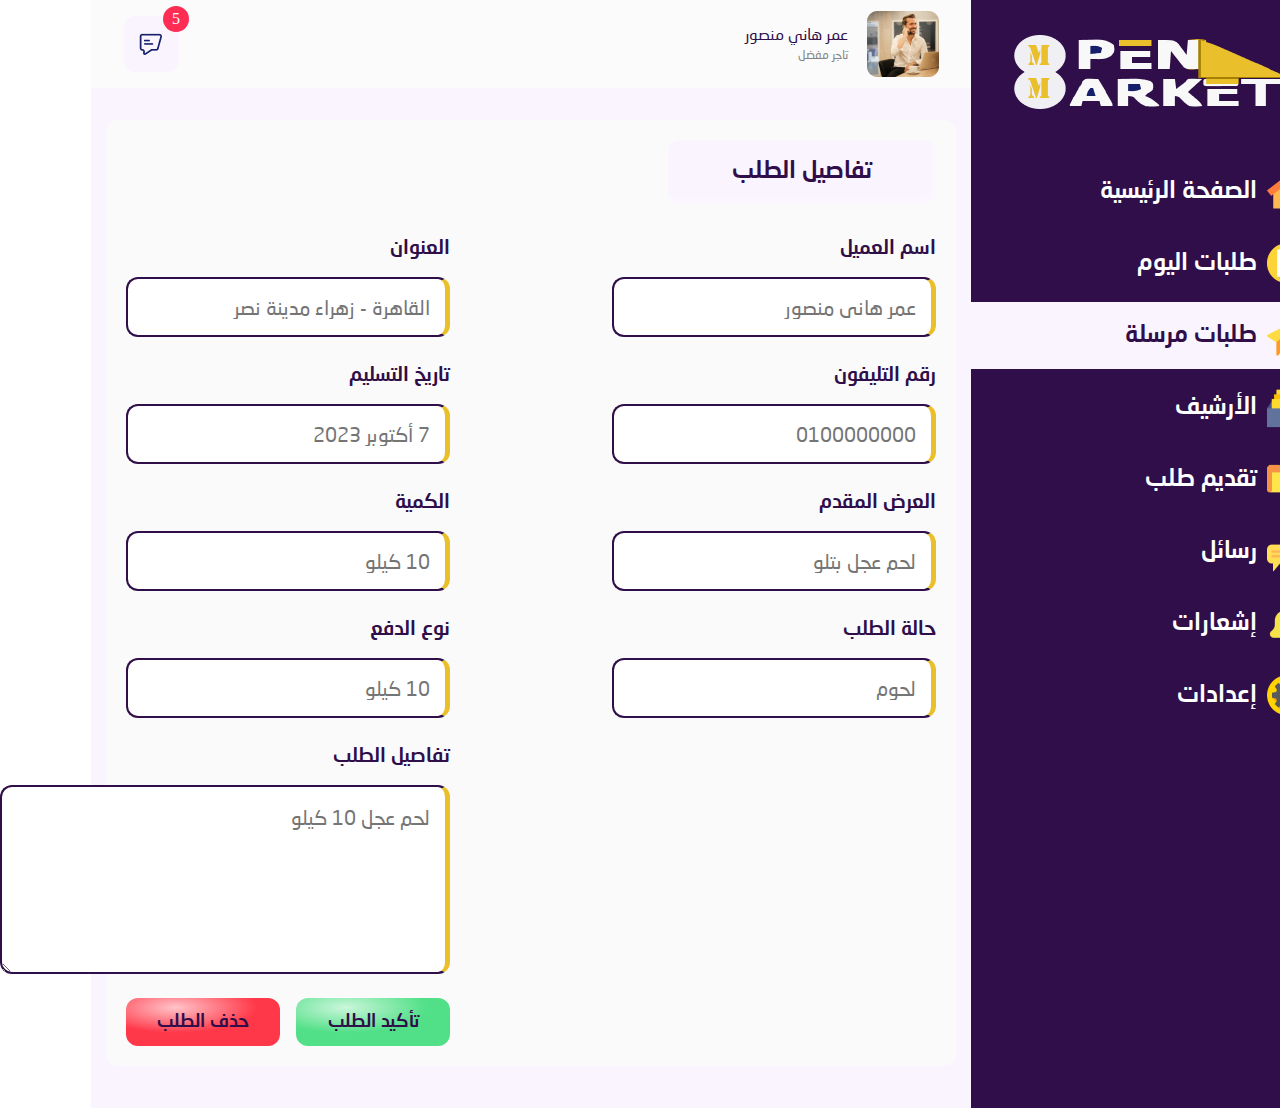
==== order-details.html @ 06537843 "edit" ====
<!DOCTYPE html>
<html lang="ar" dir="rtl">
  <head>
    <meta charset="utf-8" />
    <meta http-equiv="X-UA-Compatible" content="IE=edge" />
    <meta name="viewport" content="width=device-width, initial-scale=1" />
    <title>open market / recieve-offers</title>
    
    <link rel="stylesheet" href="css/line-awesome.min.css" />
    <link rel="stylesheet" href="css/bootstrap.min.css" />
    <link rel="stylesheet" href="css/bootstrap-rtl.min.css" />
    <link rel="preconnect" href="https://fonts.googleapis.com">
    <link rel="preconnect" href="https://fonts.gstatic.com" crossorigin>
    <link rel="stylesheet" href="css/fonts.css" />
    <link rel="stylesheet" href="css/animate.css" />
    <link rel="stylesheet" href="https://cdn.jsdelivr.net/npm/@fancyapps/ui@4.0/dist/fancybox.css" />
    <link rel="stylesheet" href="css/swiper.min.css" />
    <link rel="stylesheet" href="css/style.css" />
  </head>
  <body>
    <!-- preloader -->
    <div class="preloader">
      <div class="progress">
        <div class="progress-bar"></div>
      </div>
    </div>
    <!-- preloader -->
   <!-- whole-dashboard -->
<div class="dashboard-content">
   <!-- header section -->
   <header>
    <div class="top-header">
     
        <!-- start nav-header -->
        <div class="nav-header">
          <!-- logo section -->
          <div class="img-logo">
            <a href="index.html">
              <img src="images/logo.png" class="img-fluid logo" alt="logo" />
            </a>
          </div>
          <!-- end logo section -->
        <!-- start menu -->
        <div class="navgition">
          <div class="nav-head"></div>
          <ul class="big-menu list-unstyled">
            <li >
              <a href="index.html" class="menu-link">
                <img src="images/menu-icons/01.png" alt="menu icon">
                الصفحة الرئيسية
              </a>
            </li>
            <li>
              <a href="new-order.html" class="menu-link">
                <img src="images/menu-icons/02.png" alt="menu icon">
               طلبات اليوم
              </a>
            </li>
            <li class="active">
              <a href="recieve-offers.html" class="menu-link">
                <img src="images/menu-icons/03.png" alt="menu icon">
                طلبات مرسلة
                </a>
            </li>
            <li>
              <a href="archieve.html" class="menu-link">
                <img src="images/menu-icons/04.png" alt="menu icon">
                 الأرشيف
                </a>
            </li>
            <li>
              <a href="sellers-offers.html" class="menu-link"> 
                <img src="images/menu-icons/05.png" alt="menu icon">
                تقديم طلب
              </a>
            </li>
            <li>
              <a href="messages.html" class="menu-link">
                <img src="images/menu-icons/06.png" alt="menu icon">
                 رسائل
                </a>
            </li>
            <li>
              <a href="notifications.html" class="menu-link"> 
                <img src="images/menu-icons/07.png" alt="menu icon">
                إشعارات
              </a>
            </li>
           
            <li>
              <a href="settings.html" class="menu-link"> 
                <img src="images/menu-icons/09.png" alt="menu icon">
                إعدادات
              </a>
            </li>
          </ul>
        </div>
        <!-- end menu -->
         
          
            <!-- menu-icon-for-mobile -->
            <div class="show-icons">
              <a class="menu-bars" id="menu-id" href="#!">
                <i class="las la-bars bar show-icon"></i>
                <i class="las la-times times hide-icon"></i>
              </a>
            </div>
            <!-- end menu-icon-for-mobile -->
          </div>
          <!-- end language and contact section -->
        </div>
        <!-- end nav-header -->
  
  
  </header>
  <!-- header section     -->
<div class="left-side">
   <!-- message-bar -->
   <div class="message-bar">
  
    <div class="hotel">
      <div class="hotel-img">
        <img  src="images/message-bar/hotel.png" alt="hotel">
      </div>
      <div class="hotel-text">
        <h2 class="hotel-name">
         عمر هاني منصور
        </h2>
        <span class="hotel-note">
         تاجر مفضل
        </span>
      </div>
     
    </div>
    <ul class="message-not-list">
      <li>
        <a href="#">
          <img src="images/message-bar/01.png" alt="message icon">
          <span class="number">
            5
          </span>
        </a>
      </li>
     
    </ul>
  </div>
  <!-- end-message-bar-->
  <div class="container">

 
 <!-- start sessions-div-->
 <div class="sessions-div bg-baby-blue flex-wrap">
  <div class="det-title">
    <h3 class="details-title">
      تفاصيل الطلب
    </h3>
  </div>
 
 
<form class="form-flex">
<div class="form-part">
  <label class="form-label">
  اسم العميل
  </label>
  <input type="text" class="form-input" placeholder="عمر هاني منصور" disabled>
  <label class="form-label">
  رقم التليفون
  </label>
  <input type="number" class="form-input" placeholder="0100000000" disabled>
  <label class="form-label">
  العرض المقدم
   </label>
   <input type="text" class="form-input" placeholder="لحم عجل بتلو" disabled>
   <label class="form-label">
   حالة الطلب
   </label>
   <input type="text" class="form-input" placeholder="لحوم" disabled>
   
  
  
   
  
</div>
<div class="form-part">
  <label class="form-label">
   العنوان
   </label>
   <input type="text" class="form-input" placeholder="القاهرة - زهراء مدينة نصر" disabled>
   <label class="form-label">
   تاريخ التسليم
    </label>
    <input type="text" class="form-input" placeholder="7 أكتوبر 2023" disabled>
    <label class="form-label">
    الكمية
      </label>
      <input type="text" class="form-input" placeholder="10 كيلو" disabled>
      <label class="form-label">
      نوع الدفع
          </label>
          <input type="text" class="form-input" placeholder="10 كيلو" disabled>
  
      <label class="form-label">
       تفاصيل الطلب
       </label>
       <textarea type="text" class=" form-textarea" placeholder="لحم عجل 10 كيلو" disabled></textarea>
 
 
  
       <div class="order-btns flex-start">
        <a href="#" class="accept-btn">
         تأكيد الطلب
        </a>
       
        <a href="#" class="cancel-btn">
          حذف الطلب
         </a>

      </div>
</div>
</form>
  </div>
</div>

  

<!-- end sessions-div -->
</div>

 
 </div>
</div>
   <!-- end whole-dashboard -->
   
  
   
  
   
   
  
    <script src="js/jquery-3.4.1.min.js"></script>
    <script src="js/bootstrap.min.js"></script>
    <script src="js/wow.min.js"></script>
    <script type="text/javascript" src="js/swiper.min.js"></script>
    <script src="js/script.js"></script>
  </body>
</html>
---- css/line-awesome.min.css ----
.la,.lab,.lad,.lal,.lar,.las{-moz-osx-font-smoothing:grayscale;-webkit-font-smoothing:antialiased;display:inline-block;font-style:normal;font-variant:normal;text-rendering:auto;line-height:1}.la-lg{font-size:1.33333em;line-height:.75em;vertical-align:-.0667em}.la-xs{font-size:.75em}.la-sm{font-size:.875em}.la-1x{font-size:1em}.la-2x{font-size:2em}.la-3x{font-size:3em}.la-4x{font-size:4em}.la-5x{font-size:5em}.la-6x{font-size:6em}.la-7x{font-size:7em}.la-8x{font-size:8em}.la-9x{font-size:9em}.la-10x{font-size:10em}.la-fw{text-align:center;width:1.25em}.la-ul{list-style-type:none;margin-left:2.5em;padding-left:0}.la-ul>li{position:relative}.la-li{left:-2em;position:absolute;text-align:center;width:2em;line-height:inherit}.la-border{border:solid .08em #eee;border-radius:.1em;padding:.2em .25em .15em}.la-pull-left{float:left}.la-pull-right{float:right}.la.la-pull-left,.lab.la-pull-left,.lal.la-pull-left,.lar.la-pull-left,.las.la-pull-left{margin-right:.3em}.la.la-pull-right,.lab.la-pull-right,.lal.la-pull-right,.lar.la-pull-right,.las.la-pull-right{margin-left:.3em}.la-spin{-webkit-animation:la-spin 2s infinite linear;animation:la-spin 2s infinite linear}.la-pulse{-webkit-animation:la-spin 1s infinite steps(8);animation:la-spin 1s infinite steps(8)}@-webkit-keyframes la-spin{0%{-webkit-transform:rotate(0);transform:rotate(0)}100%{-webkit-transform:rotate(360deg);transform:rotate(360deg)}}@keyframes la-spin{0%{-webkit-transform:rotate(0);transform:rotate(0)}100%{-webkit-transform:rotate(360deg);transform:rotate(360deg)}}.la-rotate-90{-webkit-transform:rotate(90deg);transform:rotate(90deg)}.la-rotate-180{-webkit-transform:rotate(180deg);transform:rotate(180deg)}.la-rotate-270{-webkit-transform:rotate(270deg);transform:rotate(270deg)}.la-flip-horizontal{-webkit-transform:scale(-1,1);transform:scale(-1,1)}.la-flip-vertical{-webkit-transform:scale(1,-1);transform:scale(1,-1)}.la-flip-both,.la-flip-horizontal.la-flip-vertical{-webkit-transform:scale(-1,-1);transform:scale(-1,-1)}:root .la-flip-both,:root .la-flip-horizontal,:root .la-flip-vertical,:root .la-rotate-180,:root .la-rotate-270,:root .la-rotate-90{-webkit-filter:none;filter:none}.la-stack{display:inline-block;height:2em;line-height:2em;position:relative;vertical-align:middle;width:2.5em}.la-stack-1x,.la-stack-2x{left:0;position:absolute;text-align:center;width:100%}.la-stack-1x{line-height:inherit}.la-stack-2x{font-size:2em}.la-inverse{color:#fff}.la-500px:before{content:"\f26e"}.la-accessible-icon:before{content:"\f368"}.la-accusoft:before{content:"\f369"}.la-acquisitions-incorporated:before{content:"\f6af"}.la-ad:before{content:"\f641"}.la-address-book:before{content:"\f2b9"}.la-address-card:before{content:"\f2bb"}.la-adjust:before{content:"\f042"}.la-adn:before{content:"\f170"}.la-adobe:before{content:"\f778"}.la-adversal:before{content:"\f36a"}.la-affiliatetheme:before{content:"\f36b"}.la-air-freshener:before{content:"\f5d0"}.la-airbnb:before{content:"\f834"}.la-algolia:before{content:"\f36c"}.la-align-center:before{content:"\f037"}.la-align-justify:before{content:"\f039"}.la-align-left:before{content:"\f036"}.la-align-right:before{content:"\f038"}.la-alipay:before{content:"\f642"}.la-allergies:before{content:"\f461"}.la-amazon:before{content:"\f270"}.la-amazon-pay:before{content:"\f42c"}.la-ambulance:before{content:"\f0f9"}.la-american-sign-language-interpreting:before{content:"\f2a3"}.la-amilia:before{content:"\f36d"}.la-anchor:before{content:"\f13d"}.la-android:before{content:"\f17b"}.la-angellist:before{content:"\f209"}.la-angle-double-down:before{content:"\f103"}.la-angle-double-left:before{content:"\f100"}.la-angle-double-right:before{content:"\f101"}.la-angle-double-up:before{content:"\f102"}.la-angle-down:before{content:"\f107"}.la-angle-left:before{content:"\f104"}.la-angle-right:before{content:"\f105"}.la-angle-up:before{content:"\f106"}.la-angry:before{content:"\f556"}.la-angrycreative:before{content:"\f36e"}.la-angular:before{content:"\f420"}.la-ankh:before{content:"\f644"}.la-app-store:before{content:"\f36f"}.la-app-store-ios:before{content:"\f370"}.la-apper:before{content:"\f371"}.la-apple:before{content:"\f179"}.la-apple-alt:before{content:"\f5d1"}.la-apple-pay:before{content:"\f415"}.la-archive:before{content:"\f187"}.la-archway:before{content:"\f557"}.la-arrow-alt-circle-down:before{content:"\f358"}.la-arrow-alt-circle-left:before{content:"\f359"}.la-arrow-alt-circle-right:before{content:"\f35a"}.la-arrow-alt-circle-up:before{content:"\f35b"}.la-arrow-circle-down:before{content:"\f0ab"}.la-arrow-circle-left:before{content:"\f0a8"}.la-arrow-circle-right:before{content:"\f0a9"}.la-arrow-circle-up:before{content:"\f0aa"}.la-arrow-down:before{content:"\f063"}.la-arrow-left:before{content:"\f060"}.la-arrow-right:before{content:"\f061"}.la-arrow-up:before{content:"\f062"}.la-arrows-alt:before{content:"\f0b2"}.la-arrows-alt-h:before{content:"\f337"}.la-arrows-alt-v:before{content:"\f338"}.la-artstation:before{content:"\f77a"}.la-assistive-listening-systems:before{content:"\f2a2"}.la-asterisk:before{content:"\f069"}.la-asymmetrik:before{content:"\f372"}.la-at:before{content:"\f1fa"}.la-atlas:before{content:"\f558"}.la-atlassian:before{content:"\f77b"}.la-atom:before{content:"\f5d2"}.la-audible:before{content:"\f373"}.la-audio-description:before{content:"\f29e"}.la-autoprefixer:before{content:"\f41c"}.la-avianex:before{content:"\f374"}.la-aviato:before{content:"\f421"}.la-award:before{content:"\f559"}.la-aws:before{content:"\f375"}.la-baby:before{content:"\f77c"}.la-baby-carriage:before{content:"\f77d"}.la-backspace:before{content:"\f55a"}.la-backward:before{content:"\f04a"}.la-bacon:before{content:"\f7e5"}.la-balance-scale:before{content:"\f24e"}.la-balance-scale-left:before{content:"\f515"}.la-balance-scale-right:before{content:"\f516"}.la-ban:before{content:"\f05e"}.la-band-aid:before{content:"\f462"}.la-bandcamp:before{content:"\f2d5"}.la-barcode:before{content:"\f02a"}.la-bars:before{content:"\f0c9"}.la-baseball-ball:before{content:"\f433"}.la-basketball-ball:before{content:"\f434"}.la-bath:before{content:"\f2cd"}.la-battery-empty:before{content:"\f244"}.la-battery-full:before{content:"\f240"}.la-battery-half:before{content:"\f242"}.la-battery-quarter:before{content:"\f243"}.la-battery-three-quarters:before{content:"\f241"}.la-battle-net:before{content:"\f835"}.la-bed:before{content:"\f236"}.la-beer:before{content:"\f0fc"}.la-behance:before{content:"\f1b4"}.la-behance-square:before{content:"\f1b5"}.la-bell:before{content:"\f0f3"}.la-bell-slash:before{content:"\f1f6"}.la-bezier-curve:before{content:"\f55b"}.la-bible:before{content:"\f647"}.la-bicycle:before{content:"\f206"}.la-biking:before{content:"\f84a"}.la-bimobject:before{content:"\f378"}.la-binoculars:before{content:"\f1e5"}.la-biohazard:before{content:"\f780"}.la-birthday-cake:before{content:"\f1fd"}.la-bitbucket:before{content:"\f171"}.la-bitcoin:before{content:"\f379"}.la-bity:before{content:"\f37a"}.la-black-tie:before{content:"\f27e"}.la-blackberry:before{content:"\f37b"}.la-blender:before{content:"\f517"}.la-blender-phone:before{content:"\f6b6"}.la-blind:before{content:"\f29d"}.la-blog:before{content:"\f781"}.la-blogger:before{content:"\f37c"}.la-blogger-b:before{content:"\f37d"}.la-bluetooth:before{content:"\f293"}.la-bluetooth-b:before{content:"\f294"}.la-bold:before{content:"\f032"}.la-bolt:before{content:"\f0e7"}.la-bomb:before{content:"\f1e2"}.la-bone:before{content:"\f5d7"}.la-bong:before{content:"\f55c"}.la-book:before{content:"\f02d"}.la-book-dead:before{content:"\f6b7"}.la-book-medical:before{content:"\f7e6"}.la-book-open:before{content:"\f518"}.la-book-reader:before{content:"\f5da"}.la-bookmark:before{content:"\f02e"}.la-bootstrap:before{content:"\f836"}.la-border-all:before{content:"\f84c"}.la-border-none:before{content:"\f850"}.la-border-style:before{content:"\f853"}.la-bowling-ball:before{content:"\f436"}.la-box:before{content:"\f466"}.la-box-open:before{content:"\f49e"}.la-boxes:before{content:"\f468"}.la-braille:before{content:"\f2a1"}.la-brain:before{content:"\f5dc"}.la-bread-slice:before{content:"\f7ec"}.la-briefcase:before{content:"\f0b1"}.la-briefcase-medical:before{content:"\f469"}.la-broadcast-tower:before{content:"\f519"}.la-broom:before{content:"\f51a"}.la-brush:before{content:"\f55d"}.la-btc:before{content:"\f15a"}.la-buffer:before{content:"\f837"}.la-bug:before{content:"\f188"}.la-building:before{content:"\f1ad"}.la-bullhorn:before{content:"\f0a1"}.la-bullseye:before{content:"\f140"}.la-burn:before{content:"\f46a"}.la-buromobelexperte:before{content:"\f37f"}.la-bus:before{content:"\f207"}.la-bus-alt:before{content:"\f55e"}.la-business-time:before{content:"\f64a"}.la-buy-n-large:before{content:"\f8a6"}.la-buysellads:before{content:"\f20d"}.la-calculator:before{content:"\f1ec"}.la-calendar:before{content:"\f133"}.la-calendar-alt:before{content:"\f073"}.la-calendar-check:before{content:"\f274"}.la-calendar-day:before{content:"\f783"}.la-calendar-minus:before{content:"\f272"}.la-calendar-plus:before{content:"\f271"}.la-calendar-times:before{content:"\f273"}.la-calendar-week:before{content:"\f784"}.la-camera:before{content:"\f030"}.la-camera-retro:before{content:"\f083"}.la-campground:before{content:"\f6bb"}.la-canadian-maple-leaf:before{content:"\f785"}.la-candy-cane:before{content:"\f786"}.la-cannabis:before{content:"\f55f"}.la-capsules:before{content:"\f46b"}.la-car:before{content:"\f1b9"}.la-car-alt:before{content:"\f5de"}.la-car-battery:before{content:"\f5df"}.la-car-crash:before{content:"\f5e1"}.la-car-side:before{content:"\f5e4"}.la-caret-down:before{content:"\f0d7"}.la-caret-left:before{content:"\f0d9"}.la-caret-right:before{content:"\f0da"}.la-caret-square-down:before{content:"\f150"}.la-caret-square-left:before{content:"\f191"}.la-caret-square-right:before{content:"\f152"}.la-caret-square-up:before{content:"\f151"}.la-caret-up:before{content:"\f0d8"}.la-carrot:before{content:"\f787"}.la-cart-arrow-down:before{content:"\f218"}.la-cart-plus:before{content:"\f217"}.la-cash-register:before{content:"\f788"}.la-cat:before{content:"\f6be"}.la-cc-amazon-pay:before{content:"\f42d"}.la-cc-amex:before{content:"\f1f3"}.la-cc-apple-pay:before{content:"\f416"}.la-cc-diners-club:before{content:"\f24c"}.la-cc-discover:before{content:"\f1f2"}.la-cc-jcb:before{content:"\f24b"}.la-cc-mastercard:before{content:"\f1f1"}.la-cc-paypal:before{content:"\f1f4"}.la-cc-stripe:before{content:"\f1f5"}.la-cc-visa:before{content:"\f1f0"}.la-centercode:before{content:"\f380"}.la-centos:before{content:"\f789"}.la-certificate:before{content:"\f0a3"}.la-chair:before{content:"\f6c0"}.la-chalkboard:before{content:"\f51b"}.la-chalkboard-teacher:before{content:"\f51c"}.la-charging-station:before{content:"\f5e7"}.la-chart-area:before{content:"\f1fe"}.la-chart-bar:before{content:"\f080"}.la-chart-line:before{content:"\f201"}.la-chart-pie:before{content:"\f200"}.la-check:before{content:"\f00c"}.la-check-circle:before{content:"\f058"}.la-check-double:before{content:"\f560"}.la-check-square:before{content:"\f14a"}.la-cheese:before{content:"\f7ef"}.la-chess:before{content:"\f439"}.la-chess-bishop:before{content:"\f43a"}.la-chess-board:before{content:"\f43c"}.la-chess-king:before{content:"\f43f"}.la-chess-knight:before{content:"\f441"}.la-chess-pawn:before{content:"\f443"}.la-chess-queen:before{content:"\f445"}.la-chess-rook:before{content:"\f447"}.la-chevron-circle-down:before{content:"\f13a"}.la-chevron-circle-left:before{content:"\f137"}.la-chevron-circle-right:before{content:"\f138"}.la-chevron-circle-up:before{content:"\f139"}.la-chevron-down:before{content:"\f078"}.la-chevron-left:before{content:"\f053"}.la-chevron-right:before{content:"\f054"}.la-chevron-up:before{content:"\f077"}.la-child:before{content:"\f1ae"}.la-chrome:before{content:"\f268"}.la-chromecast:before{content:"\f838"}.la-church:before{content:"\f51d"}.la-circle:before{content:"\f111"}.la-circle-notch:before{content:"\f1ce"}.la-city:before{content:"\f64f"}.la-clinic-medical:before{content:"\f7f2"}.la-clipboard:before{content:"\f328"}.la-clipboard-check:before{content:"\f46c"}.la-clipboard-list:before{content:"\f46d"}.la-clock:before{content:"\f017"}.la-clone:before{content:"\f24d"}.la-closed-captioning:before{content:"\f20a"}.la-cloud:before{content:"\f0c2"}.la-cloud-download-alt:before{content:"\f381"}.la-cloud-meatball:before{content:"\f73b"}.la-cloud-moon:before{content:"\f6c3"}.la-cloud-moon-rain:before{content:"\f73c"}.la-cloud-rain:before{content:"\f73d"}.la-cloud-showers-heavy:before{content:"\f740"}.la-cloud-sun:before{content:"\f6c4"}.la-cloud-sun-rain:before{content:"\f743"}.la-cloud-upload-alt:before{content:"\f382"}.la-cloudscale:before{content:"\f383"}.la-cloudsmith:before{content:"\f384"}.la-cloudversify:before{content:"\f385"}.la-cocktail:before{content:"\f561"}.la-code:before{content:"\f121"}.la-code-branch:before{content:"\f126"}.la-codepen:before{content:"\f1cb"}.la-codiepie:before{content:"\f284"}.la-coffee:before{content:"\f0f4"}.la-cog:before{content:"\f013"}.la-cogs:before{content:"\f085"}.la-coins:before{content:"\f51e"}.la-columns:before{content:"\f0db"}.la-comment:before{content:"\f075"}.la-comment-alt:before{content:"\f27a"}.la-comment-dollar:before{content:"\f651"}.la-comment-dots:before{content:"\f4ad"}.la-comment-medical:before{content:"\f7f5"}.la-comment-slash:before{content:"\f4b3"}.la-comments:before{content:"\f086"}.la-comments-dollar:before{content:"\f653"}.la-compact-disc:before{content:"\f51f"}.la-compass:before{content:"\f14e"}.la-compress:before{content:"\f066"}.la-compress-arrows-alt:before{content:"\f78c"}.la-concierge-bell:before{content:"\f562"}.la-confluence:before{content:"\f78d"}.la-connectdevelop:before{content:"\f20e"}.la-contao:before{content:"\f26d"}.la-cookie:before{content:"\f563"}.la-cookie-bite:before{content:"\f564"}.la-copy:before{content:"\f0c5"}.la-copyright:before{content:"\f1f9"}.la-cotton-bureau:before{content:"\f89e"}.la-couch:before{content:"\f4b8"}.la-cpanel:before{content:"\f388"}.la-creative-commons:before{content:"\f25e"}.la-creative-commons-by:before{content:"\f4e7"}.la-creative-commons-nc:before{content:"\f4e8"}.la-creative-commons-nc-eu:before{content:"\f4e9"}.la-creative-commons-nc-jp:before{content:"\f4ea"}.la-creative-commons-nd:before{content:"\f4eb"}.la-creative-commons-pd:before{content:"\f4ec"}.la-creative-commons-pd-alt:before{content:"\f4ed"}.la-creative-commons-remix:before{content:"\f4ee"}.la-creative-commons-sa:before{content:"\f4ef"}.la-creative-commons-sampling:before{content:"\f4f0"}.la-creative-commons-sampling-plus:before{content:"\f4f1"}.la-creative-commons-share:before{content:"\f4f2"}.la-creative-commons-zero:before{content:"\f4f3"}.la-credit-card:before{content:"\f09d"}.la-critical-role:before{content:"\f6c9"}.la-crop:before{content:"\f125"}.la-crop-alt:before{content:"\f565"}.la-cross:before{content:"\f654"}.la-crosshairs:before{content:"\f05b"}.la-crow:before{content:"\f520"}.la-crown:before{content:"\f521"}.la-crutch:before{content:"\f7f7"}.la-css3:before{content:"\f13c"}.la-css3-alt:before{content:"\f38b"}.la-cube:before{content:"\f1b2"}.la-cubes:before{content:"\f1b3"}.la-cut:before{content:"\f0c4"}.la-cuttlefish:before{content:"\f38c"}.la-d-and-d:before{content:"\f38d"}.la-d-and-d-beyond:before{content:"\f6ca"}.la-dashcube:before{content:"\f210"}.la-database:before{content:"\f1c0"}.la-deaf:before{content:"\f2a4"}.la-delicious:before{content:"\f1a5"}.la-democrat:before{content:"\f747"}.la-deploydog:before{content:"\f38e"}.la-deskpro:before{content:"\f38f"}.la-desktop:before{content:"\f108"}.la-dev:before{content:"\f6cc"}.la-deviantart:before{content:"\f1bd"}.la-dharmachakra:before{content:"\f655"}.la-dhl:before{content:"\f790"}.la-diagnoses:before{content:"\f470"}.la-diaspora:before{content:"\f791"}.la-dice:before{content:"\f522"}.la-dice-d20:before{content:"\f6cf"}.la-dice-d6:before{content:"\f6d1"}.la-dice-five:before{content:"\f523"}.la-dice-four:before{content:"\f524"}.la-dice-one:before{content:"\f525"}.la-dice-six:before{content:"\f526"}.la-dice-three:before{content:"\f527"}.la-dice-two:before{content:"\f528"}.la-digg:before{content:"\f1a6"}.la-digital-ocean:before{content:"\f391"}.la-digital-tachograph:before{content:"\f566"}.la-directions:before{content:"\f5eb"}.la-discord:before{content:"\f392"}.la-discourse:before{content:"\f393"}.la-divide:before{content:"\f529"}.la-dizzy:before{content:"\f567"}.la-dna:before{content:"\f471"}.la-dochub:before{content:"\f394"}.la-docker:before{content:"\f395"}.la-dog:before{content:"\f6d3"}.la-dollar-sign:before{content:"\f155"}.la-dolly:before{content:"\f472"}.la-dolly-flatbed:before{content:"\f474"}.la-donate:before{content:"\f4b9"}.la-door-closed:before{content:"\f52a"}.la-door-open:before{content:"\f52b"}.la-dot-circle:before{content:"\f192"}.la-dove:before{content:"\f4ba"}.la-download:before{content:"\f019"}.la-draft2digital:before{content:"\f396"}.la-drafting-compass:before{content:"\f568"}.la-dragon:before{content:"\f6d5"}.la-draw-polygon:before{content:"\f5ee"}.la-dribbble:before{content:"\f17d"}.la-dribbble-square:before{content:"\f397"}.la-dropbox:before{content:"\f16b"}.la-drum:before{content:"\f569"}.la-drum-steelpan:before{content:"\f56a"}.la-drumstick-bite:before{content:"\f6d7"}.la-drupal:before{content:"\f1a9"}.la-dumbbell:before{content:"\f44b"}.la-dumpster:before{content:"\f793"}.la-dumpster-fire:before{content:"\f794"}.la-dungeon:before{content:"\f6d9"}.la-dyalog:before{content:"\f399"}.la-earlybirds:before{content:"\f39a"}.la-ebay:before{content:"\f4f4"}.la-edge:before{content:"\f282"}.la-edit:before{content:"\f044"}.la-egg:before{content:"\f7fb"}.la-eject:before{content:"\f052"}.la-elementor:before{content:"\f430"}.la-ellipsis-h:before{content:"\f141"}.la-ellipsis-v:before{content:"\f142"}.la-ello:before{content:"\f5f1"}.la-ember:before{content:"\f423"}.la-empire:before{content:"\f1d1"}.la-envelope:before{content:"\f0e0"}.la-envelope-open:before{content:"\f2b6"}.la-envelope-open-text:before{content:"\f658"}.la-envelope-square:before{content:"\f199"}.la-envira:before{content:"\f299"}.la-equals:before{content:"\f52c"}.la-eraser:before{content:"\f12d"}.la-erlang:before{content:"\f39d"}.la-ethereum:before{content:"\f42e"}.la-ethernet:before{content:"\f796"}.la-etsy:before{content:"\f2d7"}.la-euro-sign:before{content:"\f153"}.la-evernote:before{content:"\f839"}.la-exchange-alt:before{content:"\f362"}.la-exclamation:before{content:"\f12a"}.la-exclamation-circle:before{content:"\f06a"}.la-exclamation-triangle:before{content:"\f071"}.la-expand:before{content:"\f065"}.la-expand-arrows-alt:before{content:"\f31e"}.la-expeditedssl:before{content:"\f23e"}.la-external-link-alt:before{content:"\f35d"}.la-external-link-square-alt:before{content:"\f360"}.la-eye:before{content:"\f06e"}.la-eye-dropper:before{content:"\f1fb"}.la-eye-slash:before{content:"\f070"}.la-facebook:before{content:"\f09a"}.la-facebook-f:before{content:"\f39e"}.la-facebook-messenger:before{content:"\f39f"}.la-facebook-square:before{content:"\f082"}.la-fan:before{content:"\f863"}.la-fantasy-flight-games:before{content:"\f6dc"}.la-fast-backward:before{content:"\f049"}.la-fast-forward:before{content:"\f050"}.la-fax:before{content:"\f1ac"}.la-feather:before{content:"\f52d"}.la-feather-alt:before{content:"\f56b"}.la-fedex:before{content:"\f797"}.la-fedora:before{content:"\f798"}.la-female:before{content:"\f182"}.la-fighter-jet:before{content:"\f0fb"}.la-figma:before{content:"\f799"}.la-file:before{content:"\f15b"}.la-file-alt:before{content:"\f15c"}.la-file-archive:before{content:"\f1c6"}.la-file-audio:before{content:"\f1c7"}.la-file-code:before{content:"\f1c9"}.la-file-contract:before{content:"\f56c"}.la-file-csv:before{content:"\f6dd"}.la-file-download:before{content:"\f56d"}.la-file-excel:before{content:"\f1c3"}.la-file-export:before{content:"\f56e"}.la-file-image:before{content:"\f1c5"}.la-file-import:before{content:"\f56f"}.la-file-invoice:before{content:"\f570"}.la-file-invoice-dollar:before{content:"\f571"}.la-file-medical:before{content:"\f477"}.la-file-medical-alt:before{content:"\f478"}.la-file-pdf:before{content:"\f1c1"}.la-file-powerpoint:before{content:"\f1c4"}.la-file-prescription:before{content:"\f572"}.la-file-signature:before{content:"\f573"}.la-file-upload:before{content:"\f574"}.la-file-video:before{content:"\f1c8"}.la-file-word:before{content:"\f1c2"}.la-fill:before{content:"\f575"}.la-fill-drip:before{content:"\f576"}.la-film:before{content:"\f008"}.la-filter:before{content:"\f0b0"}.la-fingerprint:before{content:"\f577"}.la-fire:before{content:"\f06d"}.la-fire-alt:before{content:"\f7e4"}.la-fire-extinguisher:before{content:"\f134"}.la-firefox:before{content:"\f269"}.la-first-aid:before{content:"\f479"}.la-first-order:before{content:"\f2b0"}.la-first-order-alt:before{content:"\f50a"}.la-firstdraft:before{content:"\f3a1"}.la-fish:before{content:"\f578"}.la-fist-raised:before{content:"\f6de"}.la-flag:before{content:"\f024"}.la-flag-checkered:before{content:"\f11e"}.la-flag-usa:before{content:"\f74d"}.la-flask:before{content:"\f0c3"}.la-flickr:before{content:"\f16e"}.la-flipboard:before{content:"\f44d"}.la-flushed:before{content:"\f579"}.la-fly:before{content:"\f417"}.la-folder:before{content:"\f07b"}.la-folder-minus:before{content:"\f65d"}.la-folder-open:before{content:"\f07c"}.la-folder-plus:before{content:"\f65e"}.la-font:before{content:"\f031"}.la-font-awesome:before{content:"\f2b4"}.la-font-awesome-alt:before{content:"\f35c"}.la-font-awesome-flag:before{content:"\f425"}.la-font-awesome-logo-full:before{content:"\f4e6"}.la-fonticons:before{content:"\f280"}.la-fonticons-fi:before{content:"\f3a2"}.la-football-ball:before{content:"\f44e"}.la-fort-awesome:before{content:"\f286"}.la-fort-awesome-alt:before{content:"\f3a3"}.la-forumbee:before{content:"\f211"}.la-forward:before{content:"\f04e"}.la-foursquare:before{content:"\f180"}.la-free-code-camp:before{content:"\f2c5"}.la-freebsd:before{content:"\f3a4"}.la-frog:before{content:"\f52e"}.la-frown:before{content:"\f119"}.la-frown-open:before{content:"\f57a"}.la-fulcrum:before{content:"\f50b"}.la-funnel-dollar:before{content:"\f662"}.la-futbol:before{content:"\f1e3"}.la-galactic-republic:before{content:"\f50c"}.la-galactic-senate:before{content:"\f50d"}.la-gamepad:before{content:"\f11b"}.la-gas-pump:before{content:"\f52f"}.la-gavel:before{content:"\f0e3"}.la-gem:before{content:"\f3a5"}.la-genderless:before{content:"\f22d"}.la-get-pocket:before{content:"\f265"}.la-gg:before{content:"\f260"}.la-gg-circle:before{content:"\f261"}.la-ghost:before{content:"\f6e2"}.la-gift:before{content:"\f06b"}.la-gifts:before{content:"\f79c"}.la-git:before{content:"\f1d3"}.la-git-alt:before{content:"\f841"}.la-git-square:before{content:"\f1d2"}.la-github:before{content:"\f09b"}.la-github-alt:before{content:"\f113"}.la-github-square:before{content:"\f092"}.la-gitkraken:before{content:"\f3a6"}.la-gitlab:before{content:"\f296"}.la-gitter:before{content:"\f426"}.la-glass-cheers:before{content:"\f79f"}.la-glass-martini:before{content:"\f000"}.la-glass-martini-alt:before{content:"\f57b"}.la-glass-whiskey:before{content:"\f7a0"}.la-glasses:before{content:"\f530"}.la-glide:before{content:"\f2a5"}.la-glide-g:before{content:"\f2a6"}.la-globe:before{content:"\f0ac"}.la-globe-africa:before{content:"\f57c"}.la-globe-americas:before{content:"\f57d"}.la-globe-asia:before{content:"\f57e"}.la-globe-europe:before{content:"\f7a2"}.la-gofore:before{content:"\f3a7"}.la-golf-ball:before{content:"\f450"}.la-goodreads:before{content:"\f3a8"}.la-goodreads-g:before{content:"\f3a9"}.la-google:before{content:"\f1a0"}.la-google-drive:before{content:"\f3aa"}.la-google-play:before{content:"\f3ab"}.la-google-plus:before{content:"\f2b3"}.la-google-plus-g:before{content:"\f0d5"}.la-google-plus-square:before{content:"\f0d4"}.la-google-wallet:before{content:"\f1ee"}.la-gopuram:before{content:"\f664"}.la-graduation-cap:before{content:"\f19d"}.la-gratipay:before{content:"\f184"}.la-grav:before{content:"\f2d6"}.la-greater-than:before{content:"\f531"}.la-greater-than-equal:before{content:"\f532"}.la-grimace:before{content:"\f57f"}.la-grin:before{content:"\f580"}.la-grin-alt:before{content:"\f581"}.la-grin-beam:before{content:"\f582"}.la-grin-beam-sweat:before{content:"\f583"}.la-grin-hearts:before{content:"\f584"}.la-grin-squint:before{content:"\f585"}.la-grin-squint-tears:before{content:"\f586"}.la-grin-stars:before{content:"\f587"}.la-grin-tears:before{content:"\f588"}.la-grin-tongue:before{content:"\f589"}.la-grin-tongue-squint:before{content:"\f58a"}.la-grin-tongue-wink:before{content:"\f58b"}.la-grin-wink:before{content:"\f58c"}.la-grip-horizontal:before{content:"\f58d"}.la-grip-lines:before{content:"\f7a4"}.la-grip-lines-vertical:before{content:"\f7a5"}.la-grip-vertical:before{content:"\f58e"}.la-gripfire:before{content:"\f3ac"}.la-grunt:before{content:"\f3ad"}.la-guitar:before{content:"\f7a6"}.la-gulp:before{content:"\f3ae"}.la-h-square:before{content:"\f0fd"}.la-hacker-news:before{content:"\f1d4"}.la-hacker-news-square:before{content:"\f3af"}.la-hackerrank:before{content:"\f5f7"}.la-hamburger:before{content:"\f805"}.la-hammer:before{content:"\f6e3"}.la-hamsa:before{content:"\f665"}.la-hand-holding:before{content:"\f4bd"}.la-hand-holding-heart:before{content:"\f4be"}.la-hand-holding-usd:before{content:"\f4c0"}.la-hand-lizard:before{content:"\f258"}.la-hand-middle-finger:before{content:"\f806"}.la-hand-paper:before{content:"\f256"}.la-hand-peace:before{content:"\f25b"}.la-hand-point-down:before{content:"\f0a7"}.la-hand-point-left:before{content:"\f0a5"}.la-hand-point-right:before{content:"\f0a4"}.la-hand-point-up:before{content:"\f0a6"}.la-hand-pointer:before{content:"\f25a"}.la-hand-rock:before{content:"\f255"}.la-hand-scissors:before{content:"\f257"}.la-hand-spock:before{content:"\f259"}.la-hands:before{content:"\f4c2"}.la-hands-helping:before{content:"\f4c4"}.la-handshake:before{content:"\f2b5"}.la-hanukiah:before{content:"\f6e6"}.la-hard-hat:before{content:"\f807"}.la-hashtag:before{content:"\f292"}.la-hat-cowboy:before{content:"\f8c0"}.la-hat-cowboy-side:before{content:"\f8c1"}.la-hat-wizard:before{content:"\f6e8"}.la-haykal:before{content:"\f666"}.la-hdd:before{content:"\f0a0"}.la-heading:before{content:"\f1dc"}.la-headphones:before{content:"\f025"}.la-headphones-alt:before{content:"\f58f"}.la-headset:before{content:"\f590"}.la-heart:before{content:"\f004"}.la-heart-broken:before{content:"\f7a9"}.la-heartbeat:before{content:"\f21e"}.la-helicopter:before{content:"\f533"}.la-highlighter:before{content:"\f591"}.la-hiking:before{content:"\f6ec"}.la-hippo:before{content:"\f6ed"}.la-hips:before{content:"\f452"}.la-hire-a-helper:before{content:"\f3b0"}.la-history:before{content:"\f1da"}.la-hockey-puck:before{content:"\f453"}.la-holly-berry:before{content:"\f7aa"}.la-home:before{content:"\f015"}.la-hooli:before{content:"\f427"}.la-hornbill:before{content:"\f592"}.la-horse:before{content:"\f6f0"}.la-horse-head:before{content:"\f7ab"}.la-hospital:before{content:"\f0f8"}.la-hospital-alt:before{content:"\f47d"}.la-hospital-symbol:before{content:"\f47e"}.la-hot-tub:before{content:"\f593"}.la-hotdog:before{content:"\f80f"}.la-hotel:before{content:"\f594"}.la-hotjar:before{content:"\f3b1"}.la-hourglass:before{content:"\f254"}.la-hourglass-end:before{content:"\f253"}.la-hourglass-half:before{content:"\f252"}.la-hourglass-start:before{content:"\f251"}.la-house-damage:before{content:"\f6f1"}.la-houzz:before{content:"\f27c"}.la-hryvnia:before{content:"\f6f2"}.la-html5:before{content:"\f13b"}.la-hubspot:before{content:"\f3b2"}.la-i-cursor:before{content:"\f246"}.la-ice-cream:before{content:"\f810"}.la-icicles:before{content:"\f7ad"}.la-icons:before{content:"\f86d"}.la-id-badge:before{content:"\f2c1"}.la-id-card:before{content:"\f2c2"}.la-id-card-alt:before{content:"\f47f"}.la-igloo:before{content:"\f7ae"}.la-image:before{content:"\f03e"}.la-images:before{content:"\f302"}.la-imdb:before{content:"\f2d8"}.la-inbox:before{content:"\f01c"}.la-indent:before{content:"\f03c"}.la-industry:before{content:"\f275"}.la-infinity:before{content:"\f534"}.la-info:before{content:"\f129"}.la-info-circle:before{content:"\f05a"}.la-instagram:before{content:"\f16d"}.la-intercom:before{content:"\f7af"}.la-internet-explorer:before{content:"\f26b"}.la-invision:before{content:"\f7b0"}.la-ioxhost:before{content:"\f208"}.la-italic:before{content:"\f033"}.la-itch-io:before{content:"\f83a"}.la-itunes:before{content:"\f3b4"}.la-itunes-note:before{content:"\f3b5"}.la-java:before{content:"\f4e4"}.la-jedi:before{content:"\f669"}.la-jedi-order:before{content:"\f50e"}.la-jenkins:before{content:"\f3b6"}.la-jira:before{content:"\f7b1"}.la-joget:before{content:"\f3b7"}.la-joint:before{content:"\f595"}.la-joomla:before{content:"\f1aa"}.la-journal-whills:before{content:"\f66a"}.la-js:before{content:"\f3b8"}.la-js-square:before{content:"\f3b9"}.la-jsfiddle:before{content:"\f1cc"}.la-kaaba:before{content:"\f66b"}.la-kaggle:before{content:"\f5fa"}.la-key:before{content:"\f084"}.la-keybase:before{content:"\f4f5"}.la-keyboard:before{content:"\f11c"}.la-keycdn:before{content:"\f3ba"}.la-khanda:before{content:"\f66d"}.la-kickstarter:before{content:"\f3bb"}.la-kickstarter-k:before{content:"\f3bc"}.la-kiss:before{content:"\f596"}.la-kiss-beam:before{content:"\f597"}.la-kiss-wink-heart:before{content:"\f598"}.la-kiwi-bird:before{content:"\f535"}.la-korvue:before{content:"\f42f"}.la-landmark:before{content:"\f66f"}.la-language:before{content:"\f1ab"}.la-laptop:before{content:"\f109"}.la-laptop-code:before{content:"\f5fc"}.la-laptop-medical:before{content:"\f812"}.la-laravel:before{content:"\f3bd"}.la-lastfm:before{content:"\f202"}.la-lastfm-square:before{content:"\f203"}.la-laugh:before{content:"\f599"}.la-laugh-beam:before{content:"\f59a"}.la-laugh-squint:before{content:"\f59b"}.la-laugh-wink:before{content:"\f59c"}.la-layer-group:before{content:"\f5fd"}.la-leaf:before{content:"\f06c"}.la-leanpub:before{content:"\f212"}.la-lemon:before{content:"\f094"}.la-less:before{content:"\f41d"}.la-less-than:before{content:"\f536"}.la-less-than-equal:before{content:"\f537"}.la-level-down-alt:before{content:"\f3be"}.la-level-up-alt:before{content:"\f3bf"}.la-life-ring:before{content:"\f1cd"}.la-lightbulb:before{content:"\f0eb"}.la-line:before{content:"\f3c0"}.la-link:before{content:"\f0c1"}.la-linkedin:before{content:"\f08c"}.la-linkedin-in:before{content:"\f0e1"}.la-linode:before{content:"\f2b8"}.la-linux:before{content:"\f17c"}.la-lira-sign:before{content:"\f195"}.la-list:before{content:"\f03a"}.la-list-alt:before{content:"\f022"}.la-list-ol:before{content:"\f0cb"}.la-list-ul:before{content:"\f0ca"}.la-location-arrow:before{content:"\f124"}.la-lock:before{content:"\f023"}.la-lock-open:before{content:"\f3c1"}.la-long-arrow-alt-down:before{content:"\f309"}.la-long-arrow-alt-left:before{content:"\f30a"}.la-long-arrow-alt-right:before{content:"\f30b"}.la-long-arrow-alt-up:before{content:"\f30c"}.la-low-vision:before{content:"\f2a8"}.la-luggage-cart:before{content:"\f59d"}.la-lyft:before{content:"\f3c3"}.la-magento:before{content:"\f3c4"}.la-magic:before{content:"\f0d0"}.la-magnet:before{content:"\f076"}.la-mail-bulk:before{content:"\f674"}.la-mailchimp:before{content:"\f59e"}.la-male:before{content:"\f183"}.la-mandalorian:before{content:"\f50f"}.la-map:before{content:"\f279"}.la-map-marked:before{content:"\f59f"}.la-map-marked-alt:before{content:"\f5a0"}.la-map-marker:before{content:"\f041"}.la-map-marker-alt:before{content:"\f3c5"}.la-map-pin:before{content:"\f276"}.la-map-signs:before{content:"\f277"}.la-markdown:before{content:"\f60f"}.la-marker:before{content:"\f5a1"}.la-mars:before{content:"\f222"}.la-mars-double:before{content:"\f227"}.la-mars-stroke:before{content:"\f229"}.la-mars-stroke-h:before{content:"\f22b"}.la-mars-stroke-v:before{content:"\f22a"}.la-mask:before{content:"\f6fa"}.la-mastodon:before{content:"\f4f6"}.la-maxcdn:before{content:"\f136"}.la-mdb:before{content:"\f8ca"}.la-medal:before{content:"\f5a2"}.la-medapps:before{content:"\f3c6"}.la-medium:before{content:"\f23a"}.la-medium-m:before{content:"\f3c7"}.la-medkit:before{content:"\f0fa"}.la-medrt:before{content:"\f3c8"}.la-meetup:before{content:"\f2e0"}.la-megaport:before{content:"\f5a3"}.la-meh:before{content:"\f11a"}.la-meh-blank:before{content:"\f5a4"}.la-meh-rolling-eyes:before{content:"\f5a5"}.la-memory:before{content:"\f538"}.la-mendeley:before{content:"\f7b3"}.la-menorah:before{content:"\f676"}.la-mercury:before{content:"\f223"}.la-meteor:before{content:"\f753"}.la-microchip:before{content:"\f2db"}.la-microphone:before{content:"\f130"}.la-microphone-alt:before{content:"\f3c9"}.la-microphone-alt-slash:before{content:"\f539"}.la-microphone-slash:before{content:"\f131"}.la-microscope:before{content:"\f610"}.la-microsoft:before{content:"\f3ca"}.la-minus:before{content:"\f068"}.la-minus-circle:before{content:"\f056"}.la-minus-square:before{content:"\f146"}.la-mitten:before{content:"\f7b5"}.la-mix:before{content:"\f3cb"}.la-mixcloud:before{content:"\f289"}.la-mizuni:before{content:"\f3cc"}.la-mobile:before{content:"\f10b"}.la-mobile-alt:before{content:"\f3cd"}.la-modx:before{content:"\f285"}.la-monero:before{content:"\f3d0"}.la-money-bill:before{content:"\f0d6"}.la-money-bill-alt:before{content:"\f3d1"}.la-money-bill-wave:before{content:"\f53a"}.la-money-bill-wave-alt:before{content:"\f53b"}.la-money-check:before{content:"\f53c"}.la-money-check-alt:before{content:"\f53d"}.la-monument:before{content:"\f5a6"}.la-moon:before{content:"\f186"}.la-mortar-pestle:before{content:"\f5a7"}.la-mosque:before{content:"\f678"}.la-motorcycle:before{content:"\f21c"}.la-mountain:before{content:"\f6fc"}.la-mouse:before{content:"\f8cc"}.la-mouse-pointer:before{content:"\f245"}.la-mug-hot:before{content:"\f7b6"}.la-music:before{content:"\f001"}.la-napster:before{content:"\f3d2"}.la-neos:before{content:"\f612"}.la-network-wired:before{content:"\f6ff"}.la-neuter:before{content:"\f22c"}.la-newspaper:before{content:"\f1ea"}.la-nimblr:before{content:"\f5a8"}.la-node:before{content:"\f419"}.la-node-js:before{content:"\f3d3"}.la-not-equal:before{content:"\f53e"}.la-notes-medical:before{content:"\f481"}.la-npm:before{content:"\f3d4"}.la-ns8:before{content:"\f3d5"}.la-nutritionix:before{content:"\f3d6"}.la-object-group:before{content:"\f247"}.la-object-ungroup:before{content:"\f248"}.la-odnoklassniki:before{content:"\f263"}.la-odnoklassniki-square:before{content:"\f264"}.la-oil-can:before{content:"\f613"}.la-old-republic:before{content:"\f510"}.la-om:before{content:"\f679"}.la-opencart:before{content:"\f23d"}.la-openid:before{content:"\f19b"}.la-opera:before{content:"\f26a"}.la-optin-monster:before{content:"\f23c"}.la-orcid:before{content:"\f8d2"}.la-osi:before{content:"\f41a"}.la-otter:before{content:"\f700"}.la-outdent:before{content:"\f03b"}.la-page4:before{content:"\f3d7"}.la-pagelines:before{content:"\f18c"}.la-pager:before{content:"\f815"}.la-paint-brush:before{content:"\f1fc"}.la-paint-roller:before{content:"\f5aa"}.la-palette:before{content:"\f53f"}.la-palfed:before{content:"\f3d8"}.la-pallet:before{content:"\f482"}.la-paper-plane:before{content:"\f1d8"}.la-paperclip:before{content:"\f0c6"}.la-parachute-box:before{content:"\f4cd"}.la-paragraph:before{content:"\f1dd"}.la-parking:before{content:"\f540"}.la-passport:before{content:"\f5ab"}.la-pastafarianism:before{content:"\f67b"}.la-paste:before{content:"\f0ea"}.la-patreon:before{content:"\f3d9"}.la-pause:before{content:"\f04c"}.la-pause-circle:before{content:"\f28b"}.la-paw:before{content:"\f1b0"}.la-paypal:before{content:"\f1ed"}.la-peace:before{content:"\f67c"}.la-pen:before{content:"\f304"}.la-pen-alt:before{content:"\f305"}.la-pen-fancy:before{content:"\f5ac"}.la-pen-nib:before{content:"\f5ad"}.la-pen-square:before{content:"\f14b"}.la-pencil-alt:before{content:"\f303"}.la-pencil-ruler:before{content:"\f5ae"}.la-penny-arcade:before{content:"\f704"}.la-people-carry:before{content:"\f4ce"}.la-pepper-hot:before{content:"\f816"}.la-percent:before{content:"\f295"}.la-percentage:before{content:"\f541"}.la-periscope:before{content:"\f3da"}.la-person-booth:before{content:"\f756"}.la-phabricator:before{content:"\f3db"}.la-phoenix-framework:before{content:"\f3dc"}.la-phoenix-squadron:before{content:"\f511"}.la-phone:before{content:"\f095"}.la-phone-alt:before{content:"\f879"}.la-phone-slash:before{content:"\f3dd"}.la-phone-square:before{content:"\f098"}.la-phone-square-alt:before{content:"\f87b"}.la-phone-volume:before{content:"\f2a0"}.la-photo-video:before{content:"\f87c"}.la-php:before{content:"\f457"}.la-pied-piper:before{content:"\f2ae"}.la-pied-piper-alt:before{content:"\f1a8"}.la-pied-piper-hat:before{content:"\f4e5"}.la-pied-piper-pp:before{content:"\f1a7"}.la-piggy-bank:before{content:"\f4d3"}.la-pills:before{content:"\f484"}.la-pinterest:before{content:"\f0d2"}.la-pinterest-p:before{content:"\f231"}.la-pinterest-square:before{content:"\f0d3"}.la-pizza-slice:before{content:"\f818"}.la-place-of-worship:before{content:"\f67f"}.la-plane:before{content:"\f072"}.la-plane-arrival:before{content:"\f5af"}.la-plane-departure:before{content:"\f5b0"}.la-play:before{content:"\f04b"}.la-play-circle:before{content:"\f144"}.la-playstation:before{content:"\f3df"}.la-plug:before{content:"\f1e6"}.la-plus:before{content:"\f067"}.la-plus-circle:before{content:"\f055"}.la-plus-square:before{content:"\f0fe"}.la-podcast:before{content:"\f2ce"}.la-poll:before{content:"\f681"}.la-poll-h:before{content:"\f682"}.la-poo:before{content:"\f2fe"}.la-poo-storm:before{content:"\f75a"}.la-poop:before{content:"\f619"}.la-portrait:before{content:"\f3e0"}.la-pound-sign:before{content:"\f154"}.la-power-off:before{content:"\f011"}.la-pray:before{content:"\f683"}.la-praying-hands:before{content:"\f684"}.la-prescription:before{content:"\f5b1"}.la-prescription-bottle:before{content:"\f485"}.la-prescription-bottle-alt:before{content:"\f486"}.la-print:before{content:"\f02f"}.la-procedures:before{content:"\f487"}.la-product-hunt:before{content:"\f288"}.la-project-diagram:before{content:"\f542"}.la-pushed:before{content:"\f3e1"}.la-puzzle-piece:before{content:"\f12e"}.la-python:before{content:"\f3e2"}.la-qq:before{content:"\f1d6"}.la-qrcode:before{content:"\f029"}.la-question:before{content:"\f128"}.la-question-circle:before{content:"\f059"}.la-quidditch:before{content:"\f458"}.la-quinscape:before{content:"\f459"}.la-quora:before{content:"\f2c4"}.la-quote-left:before{content:"\f10d"}.la-quote-right:before{content:"\f10e"}.la-quran:before{content:"\f687"}.la-r-project:before{content:"\f4f7"}.la-radiation:before{content:"\f7b9"}.la-radiation-alt:before{content:"\f7ba"}.la-rainbow:before{content:"\f75b"}.la-random:before{content:"\f074"}.la-raspberry-pi:before{content:"\f7bb"}.la-ravelry:before{content:"\f2d9"}.la-react:before{content:"\f41b"}.la-reacteurope:before{content:"\f75d"}.la-readme:before{content:"\f4d5"}.la-rebel:before{content:"\f1d0"}.la-receipt:before{content:"\f543"}.la-record-vinyl:before{content:"\f8d9"}.la-recycle:before{content:"\f1b8"}.la-red-river:before{content:"\f3e3"}.la-reddit:before{content:"\f1a1"}.la-reddit-alien:before{content:"\f281"}.la-reddit-square:before{content:"\f1a2"}.la-redhat:before{content:"\f7bc"}.la-redo:before{content:"\f01e"}.la-redo-alt:before{content:"\f2f9"}.la-registered:before{content:"\f25d"}.la-remove-format:before{content:"\f87d"}.la-renren:before{content:"\f18b"}.la-reply:before{content:"\f3e5"}.la-reply-all:before{content:"\f122"}.la-replyd:before{content:"\f3e6"}.la-republican:before{content:"\f75e"}.la-researchgate:before{content:"\f4f8"}.la-resolving:before{content:"\f3e7"}.la-restroom:before{content:"\f7bd"}.la-retweet:before{content:"\f079"}.la-rev:before{content:"\f5b2"}.la-ribbon:before{content:"\f4d6"}.la-ring:before{content:"\f70b"}.la-road:before{content:"\f018"}.la-robot:before{content:"\f544"}.la-rocket:before{content:"\f135"}.la-rocketchat:before{content:"\f3e8"}.la-rockrms:before{content:"\f3e9"}.la-route:before{content:"\f4d7"}.la-rss:before{content:"\f09e"}.la-rss-square:before{content:"\f143"}.la-ruble-sign:before{content:"\f158"}.la-ruler:before{content:"\f545"}.la-ruler-combined:before{content:"\f546"}.la-ruler-horizontal:before{content:"\f547"}.la-ruler-vertical:before{content:"\f548"}.la-running:before{content:"\f70c"}.la-rupee-sign:before{content:"\f156"}.la-sad-cry:before{content:"\f5b3"}.la-sad-tear:before{content:"\f5b4"}.la-safari:before{content:"\f267"}.la-salesforce:before{content:"\f83b"}.la-sass:before{content:"\f41e"}.la-satellite:before{content:"\f7bf"}.la-satellite-dish:before{content:"\f7c0"}.la-save:before{content:"\f0c7"}.la-schlix:before{content:"\f3ea"}.la-school:before{content:"\f549"}.la-screwdriver:before{content:"\f54a"}.la-scribd:before{content:"\f28a"}.la-scroll:before{content:"\f70e"}.la-sd-card:before{content:"\f7c2"}.la-search:before{content:"\f002"}.la-search-dollar:before{content:"\f688"}.la-search-location:before{content:"\f689"}.la-search-minus:before{content:"\f010"}.la-search-plus:before{content:"\f00e"}.la-searchengin:before{content:"\f3eb"}.la-seedling:before{content:"\f4d8"}.la-sellcast:before{content:"\f2da"}.la-sellsy:before{content:"\f213"}.la-server:before{content:"\f233"}.la-servicestack:before{content:"\f3ec"}.la-shapes:before{content:"\f61f"}.la-share:before{content:"\f064"}.la-share-alt:before{content:"\f1e0"}.la-share-alt-square:before{content:"\f1e1"}.la-share-square:before{content:"\f14d"}.la-shekel-sign:before{content:"\f20b"}.la-shield-alt:before{content:"\f3ed"}.la-ship:before{content:"\f21a"}.la-shipping-fast:before{content:"\f48b"}.la-shirtsinbulk:before{content:"\f214"}.la-shoe-prints:before{content:"\f54b"}.la-shopping-bag:before{content:"\f290"}.la-shopping-basket:before{content:"\f291"}.la-shopping-cart:before{content:"\f07a"}.la-shopware:before{content:"\f5b5"}.la-shower:before{content:"\f2cc"}.la-shuttle-van:before{content:"\f5b6"}.la-sign:before{content:"\f4d9"}.la-sign-in-alt:before{content:"\f2f6"}.la-sign-language:before{content:"\f2a7"}.la-sign-out-alt:before{content:"\f2f5"}.la-signal:before{content:"\f012"}.la-signature:before{content:"\f5b7"}.la-sim-card:before{content:"\f7c4"}.la-simplybuilt:before{content:"\f215"}.la-sistrix:before{content:"\f3ee"}.la-sitemap:before{content:"\f0e8"}.la-sith:before{content:"\f512"}.la-skating:before{content:"\f7c5"}.la-sketch:before{content:"\f7c6"}.la-skiing:before{content:"\f7c9"}.la-skiing-nordic:before{content:"\f7ca"}.la-skull:before{content:"\f54c"}.la-skull-crossbones:before{content:"\f714"}.la-skyatlas:before{content:"\f216"}.la-skype:before{content:"\f17e"}.la-slack:before{content:"\f198"}.la-slack-hash:before{content:"\f3ef"}.la-slash:before{content:"\f715"}.la-sleigh:before{content:"\f7cc"}.la-sliders-h:before{content:"\f1de"}.la-slideshare:before{content:"\f1e7"}.la-smile:before{content:"\f118"}.la-smile-beam:before{content:"\f5b8"}.la-smile-wink:before{content:"\f4da"}.la-smog:before{content:"\f75f"}.la-smoking:before{content:"\f48d"}.la-smoking-ban:before{content:"\f54d"}.la-sms:before{content:"\f7cd"}.la-snapchat:before{content:"\f2ab"}.la-snapchat-ghost:before{content:"\f2ac"}.la-snapchat-square:before{content:"\f2ad"}.la-snowboarding:before{content:"\f7ce"}.la-snowflake:before{content:"\f2dc"}.la-snowman:before{content:"\f7d0"}.la-snowplow:before{content:"\f7d2"}.la-socks:before{content:"\f696"}.la-solar-panel:before{content:"\f5ba"}.la-sort:before{content:"\f0dc"}.la-sort-alpha-down:before{content:"\f15d"}.la-sort-alpha-down-alt:before{content:"\f881"}.la-sort-alpha-up:before{content:"\f15e"}.la-sort-alpha-up-alt:before{content:"\f882"}.la-sort-amount-down:before{content:"\f160"}.la-sort-amount-down-alt:before{content:"\f884"}.la-sort-amount-up:before{content:"\f161"}.la-sort-amount-up-alt:before{content:"\f885"}.la-sort-down:before{content:"\f0dd"}.la-sort-numeric-down:before{content:"\f162"}.la-sort-numeric-down-alt:before{content:"\f886"}.la-sort-numeric-up:before{content:"\f163"}.la-sort-numeric-up-alt:before{content:"\f887"}.la-sort-up:before{content:"\f0de"}.la-soundcloud:before{content:"\f1be"}.la-sourcetree:before{content:"\f7d3"}.la-spa:before{content:"\f5bb"}.la-space-shuttle:before{content:"\f197"}.la-speakap:before{content:"\f3f3"}.la-speaker-deck:before{content:"\f83c"}.la-spell-check:before{content:"\f891"}.la-spider:before{content:"\f717"}.la-spinner:before{content:"\f110"}.la-splotch:before{content:"\f5bc"}.la-spotify:before{content:"\f1bc"}.la-spray-can:before{content:"\f5bd"}.la-square:before{content:"\f0c8"}.la-square-full:before{content:"\f45c"}.la-square-root-alt:before{content:"\f698"}.la-squarespace:before{content:"\f5be"}.la-stack-exchange:before{content:"\f18d"}.la-stack-overflow:before{content:"\f16c"}.la-stackpath:before{content:"\f842"}.la-stamp:before{content:"\f5bf"}.la-star:before{content:"\f005"}.la-star-and-crescent:before{content:"\f699"}.la-star-half:before{content:"\f089"}.la-star-half-alt:before{content:"\f5c0"}.la-star-of-david:before{content:"\f69a"}.la-star-of-life:before{content:"\f621"}.la-staylinked:before{content:"\f3f5"}.la-steam:before{content:"\f1b6"}.la-steam-square:before{content:"\f1b7"}.la-steam-symbol:before{content:"\f3f6"}.la-step-backward:before{content:"\f048"}.la-step-forward:before{content:"\f051"}.la-stethoscope:before{content:"\f0f1"}.la-sticker-mule:before{content:"\f3f7"}.la-sticky-note:before{content:"\f249"}.la-stop:before{content:"\f04d"}.la-stop-circle:before{content:"\f28d"}.la-stopwatch:before{content:"\f2f2"}.la-store:before{content:"\f54e"}.la-store-alt:before{content:"\f54f"}.la-strava:before{content:"\f428"}.la-stream:before{content:"\f550"}.la-street-view:before{content:"\f21d"}.la-strikethrough:before{content:"\f0cc"}.la-stripe:before{content:"\f429"}.la-stripe-s:before{content:"\f42a"}.la-stroopwafel:before{content:"\f551"}.la-studiovinari:before{content:"\f3f8"}.la-stumbleupon:before{content:"\f1a4"}.la-stumbleupon-circle:before{content:"\f1a3"}.la-subscript:before{content:"\f12c"}.la-subway:before{content:"\f239"}.la-suitcase:before{content:"\f0f2"}.la-suitcase-rolling:before{content:"\f5c1"}.la-sun:before{content:"\f185"}.la-superpowers:before{content:"\f2dd"}.la-superscript:before{content:"\f12b"}.la-supple:before{content:"\f3f9"}.la-surprise:before{content:"\f5c2"}.la-suse:before{content:"\f7d6"}.la-swatchbook:before{content:"\f5c3"}.la-swift:before{content:"\f8e1"}.la-swimmer:before{content:"\f5c4"}.la-swimming-pool:before{content:"\f5c5"}.la-symfony:before{content:"\f83d"}.la-synagogue:before{content:"\f69b"}.la-sync:before{content:"\f021"}.la-sync-alt:before{content:"\f2f1"}.la-syringe:before{content:"\f48e"}.la-table:before{content:"\f0ce"}.la-table-tennis:before{content:"\f45d"}.la-tablet:before{content:"\f10a"}.la-tablet-alt:before{content:"\f3fa"}.la-tablets:before{content:"\f490"}.la-tachometer-alt:before{content:"\f3fd"}.la-tag:before{content:"\f02b"}.la-tags:before{content:"\f02c"}.la-tape:before{content:"\f4db"}.la-tasks:before{content:"\f0ae"}.la-taxi:before{content:"\f1ba"}.la-teamspeak:before{content:"\f4f9"}.la-teeth:before{content:"\f62e"}.la-teeth-open:before{content:"\f62f"}.la-telegram:before{content:"\f2c6"}.la-telegram-plane:before{content:"\f3fe"}.la-temperature-high:before{content:"\f769"}.la-temperature-low:before{content:"\f76b"}.la-tencent-weibo:before{content:"\f1d5"}.la-tenge:before{content:"\f7d7"}.la-terminal:before{content:"\f120"}.la-text-height:before{content:"\f034"}.la-text-width:before{content:"\f035"}.la-th:before{content:"\f00a"}.la-th-large:before{content:"\f009"}.la-th-list:before{content:"\f00b"}.la-the-red-yeti:before{content:"\f69d"}.la-theater-masks:before{content:"\f630"}.la-themeco:before{content:"\f5c6"}.la-themeisle:before{content:"\f2b2"}.la-thermometer:before{content:"\f491"}.la-thermometer-empty:before{content:"\f2cb"}.la-thermometer-full:before{content:"\f2c7"}.la-thermometer-half:before{content:"\f2c9"}.la-thermometer-quarter:before{content:"\f2ca"}.la-thermometer-three-quarters:before{content:"\f2c8"}.la-think-peaks:before{content:"\f731"}.la-thumbs-down:before{content:"\f165"}.la-thumbs-up:before{content:"\f164"}.la-thumbtack:before{content:"\f08d"}.la-ticket-alt:before{content:"\f3ff"}.la-times:before{content:"\f00d"}.la-times-circle:before{content:"\f057"}.la-tint:before{content:"\f043"}.la-tint-slash:before{content:"\f5c7"}.la-tired:before{content:"\f5c8"}.la-toggle-off:before{content:"\f204"}.la-toggle-on:before{content:"\f205"}.la-toilet:before{content:"\f7d8"}.la-toilet-paper:before{content:"\f71e"}.la-toolbox:before{content:"\f552"}.la-tools:before{content:"\f7d9"}.la-tooth:before{content:"\f5c9"}.la-torah:before{content:"\f6a0"}.la-torii-gate:before{content:"\f6a1"}.la-tractor:before{content:"\f722"}.la-trade-federation:before{content:"\f513"}.la-trademark:before{content:"\f25c"}.la-traffic-light:before{content:"\f637"}.la-train:before{content:"\f238"}.la-tram:before{content:"\f7da"}.la-transgender:before{content:"\f224"}.la-transgender-alt:before{content:"\f225"}.la-trash:before{content:"\f1f8"}.la-trash-alt:before{content:"\f2ed"}.la-trash-restore:before{content:"\f829"}.la-trash-restore-alt:before{content:"\f82a"}.la-tree:before{content:"\f1bb"}.la-trello:before{content:"\f181"}.la-tripadvisor:before{content:"\f262"}.la-trophy:before{content:"\f091"}.la-truck:before{content:"\f0d1"}.la-truck-loading:before{content:"\f4de"}.la-truck-monster:before{content:"\f63b"}.la-truck-moving:before{content:"\f4df"}.la-truck-pickup:before{content:"\f63c"}.la-tshirt:before{content:"\f553"}.la-tty:before{content:"\f1e4"}.la-tumblr:before{content:"\f173"}.la-tumblr-square:before{content:"\f174"}.la-tv:before{content:"\f26c"}.la-twitch:before{content:"\f1e8"}.la-twitter:before{content:"\f099"}.la-twitter-square:before{content:"\f081"}.la-typo3:before{content:"\f42b"}.la-uber:before{content:"\f402"}.la-ubuntu:before{content:"\f7df"}.la-uikit:before{content:"\f403"}.la-umbraco:before{content:"\f8e8"}.la-umbrella:before{content:"\f0e9"}.la-umbrella-beach:before{content:"\f5ca"}.la-underline:before{content:"\f0cd"}.la-undo:before{content:"\f0e2"}.la-undo-alt:before{content:"\f2ea"}.la-uniregistry:before{content:"\f404"}.la-universal-access:before{content:"\f29a"}.la-university:before{content:"\f19c"}.la-unlink:before{content:"\f127"}.la-unlock:before{content:"\f09c"}.la-unlock-alt:before{content:"\f13e"}.la-untappd:before{content:"\f405"}.la-upload:before{content:"\f093"}.la-ups:before{content:"\f7e0"}.la-usb:before{content:"\f287"}.la-user:before{content:"\f007"}.la-user-alt:before{content:"\f406"}.la-user-alt-slash:before{content:"\f4fa"}.la-user-astronaut:before{content:"\f4fb"}.la-user-check:before{content:"\f4fc"}.la-user-circle:before{content:"\f2bd"}.la-user-clock:before{content:"\f4fd"}.la-user-cog:before{content:"\f4fe"}.la-user-edit:before{content:"\f4ff"}.la-user-friends:before{content:"\f500"}.la-user-graduate:before{content:"\f501"}.la-user-injured:before{content:"\f728"}.la-user-lock:before{content:"\f502"}.la-user-md:before{content:"\f0f0"}.la-user-minus:before{content:"\f503"}.la-user-ninja:before{content:"\f504"}.la-user-nurse:before{content:"\f82f"}.la-user-plus:before{content:"\f234"}.la-user-secret:before{content:"\f21b"}.la-user-shield:before{content:"\f505"}.la-user-slash:before{content:"\f506"}.la-user-tag:before{content:"\f507"}.la-user-tie:before{content:"\f508"}.la-user-times:before{content:"\f235"}.la-users:before{content:"\f0c0"}.la-users-cog:before{content:"\f509"}.la-usps:before{content:"\f7e1"}.la-ussunnah:before{content:"\f407"}.la-utensil-spoon:before{content:"\f2e5"}.la-utensils:before{content:"\f2e7"}.la-vaadin:before{content:"\f408"}.la-vector-square:before{content:"\f5cb"}.la-venus:before{content:"\f221"}.la-venus-double:before{content:"\f226"}.la-venus-mars:before{content:"\f228"}.la-viacoin:before{content:"\f237"}.la-viadeo:before{content:"\f2a9"}.la-viadeo-square:before{content:"\f2aa"}.la-vial:before{content:"\f492"}.la-vials:before{content:"\f493"}.la-viber:before{content:"\f409"}.la-video:before{content:"\f03d"}.la-video-slash:before{content:"\f4e2"}.la-vihara:before{content:"\f6a7"}.la-vimeo:before{content:"\f40a"}.la-vimeo-square:before{content:"\f194"}.la-vimeo-v:before{content:"\f27d"}.la-vine:before{content:"\f1ca"}.la-vk:before{content:"\f189"}.la-vnv:before{content:"\f40b"}.la-voicemail:before{content:"\f897"}.la-volleyball-ball:before{content:"\f45f"}.la-volume-down:before{content:"\f027"}.la-volume-mute:before{content:"\f6a9"}.la-volume-off:before{content:"\f026"}.la-volume-up:before{content:"\f028"}.la-vote-yea:before{content:"\f772"}.la-vr-cardboard:before{content:"\f729"}.la-vuejs:before{content:"\f41f"}.la-walking:before{content:"\f554"}.la-wallet:before{content:"\f555"}.la-warehouse:before{content:"\f494"}.la-water:before{content:"\f773"}.la-wave-square:before{content:"\f83e"}.la-waze:before{content:"\f83f"}.la-weebly:before{content:"\f5cc"}.la-weibo:before{content:"\f18a"}.la-weight:before{content:"\f496"}.la-weight-hanging:before{content:"\f5cd"}.la-weixin:before{content:"\f1d7"}.la-whatsapp:before{content:"\f232"}.la-whatsapp-square:before{content:"\f40c"}.la-wheelchair:before{content:"\f193"}.la-whmcs:before{content:"\f40d"}.la-wifi:before{content:"\f1eb"}.la-wikipedia-w:before{content:"\f266"}.la-wind:before{content:"\f72e"}.la-window-close:before{content:"\f410"}.la-window-maximize:before{content:"\f2d0"}.la-window-minimize:before{content:"\f2d1"}.la-window-restore:before{content:"\f2d2"}.la-windows:before{content:"\f17a"}.la-wine-bottle:before{content:"\f72f"}.la-wine-glass:before{content:"\f4e3"}.la-wine-glass-alt:before{content:"\f5ce"}.la-wix:before{content:"\f5cf"}.la-wizards-of-the-coast:before{content:"\f730"}.la-wolf-pack-battalion:before{content:"\f514"}.la-won-sign:before{content:"\f159"}.la-wordpress:before{content:"\f19a"}.la-wordpress-simple:before{content:"\f411"}.la-wpbeginner:before{content:"\f297"}.la-wpexplorer:before{content:"\f2de"}.la-wpforms:before{content:"\f298"}.la-wpressr:before{content:"\f3e4"}.la-wrench:before{content:"\f0ad"}.la-x-ray:before{content:"\f497"}.la-xbox:before{content:"\f412"}.la-xing:before{content:"\f168"}.la-xing-square:before{content:"\f169"}.la-y-combinator:before{content:"\f23b"}.la-yahoo:before{content:"\f19e"}.la-yammer:before{content:"\f840"}.la-yandex:before{content:"\f413"}.la-yandex-international:before{content:"\f414"}.la-yarn:before{content:"\f7e3"}.la-yelp:before{content:"\f1e9"}.la-yen-sign:before{content:"\f157"}.la-yin-yang:before{content:"\f6ad"}.la-yoast:before{content:"\f2b1"}.la-youtube:before{content:"\f167"}.la-youtube-square:before{content:"\f431"}.la-zhihu:before{content:"\f63f"}.sr-only{border:0;clip:rect(0,0,0,0);height:1px;margin:-1px;overflow:hidden;padding:0;position:absolute;width:1px}.sr-only-focusable:active,.sr-only-focusable:focus{clip:auto;height:auto;margin:0;overflow:visible;position:static;width:auto}@font-face{font-family:'Line Awesome Brands';font-style:normal;font-weight:400;font-display:auto;src:url(../fonts/la-brands-400.eot);src:url(../fonts/la-brands-400.eot?#iefix) format("embedded-opentype"),url(../fonts/la-brands-400.woff2) format("woff2"),url(../fonts/la-brands-400.woff) format("woff"),url(../fonts/la-brands-400.ttf) format("truetype"),url(../fonts/la-brands-400.svg#lineawesome) format("svg")}.lab{font-family:'Line Awesome Brands'}@font-face{font-family:'Line Awesome Free';font-style:normal;font-weight:400;font-display:auto;src:url(../fonts/la-regular-400.eot);src:url(../fonts/la-regular-400.eot?#iefix) format("embedded-opentype"),url(../fonts/la-regular-400.woff2) format("woff2"),url(../fonts/la-regular-400.woff) format("woff"),url(../fonts/la-regular-400.ttf) format("truetype"),url(../fonts/la-regular-400.svg#lineawesome) format("svg")}.lar{font-family:'Line Awesome Free';font-weight:400}@font-face{font-family:'Line Awesome Free';font-style:normal;font-weight:900;font-display:auto;src:url(../fonts/la-solid-900.eot);src:url(../fonts/la-solid-900.eot?#iefix) format("embedded-opentype"),url(../fonts/la-solid-900.woff2) format("woff2"),url(../fonts/la-solid-900.woff) format("woff"),url(../fonts/la-solid-900.ttf) format("truetype"),url(../fonts/la-solid-900.svg#lineawesome) format("svg")}.la,.las{font-family:'Line Awesome Free';font-weight:900}.la.la-glass:before{content:"\f000"}.la.la-meetup{font-family:'Line Awesome Brands';font-weight:400}.la.la-star-o{font-family:'Line Awesome Free';font-weight:400}.la.la-star-o:before{content:"\f005"}.la.la-remove:before{content:"\f00d"}.la.la-close:before{content:"\f00d"}.la.la-gear:before{content:"\f013"}.la.la-trash-o{font-family:'Line Awesome Free';font-weight:400}.la.la-trash-o:before{content:"\f2ed"}.la.la-file-o{font-family:'Line Awesome Free';font-weight:400}.la.la-file-o:before{content:"\f15b"}.la.la-clock-o{font-family:'Line Awesome Free';font-weight:400}.la.la-clock-o:before{content:"\f017"}.la.la-arrow-circle-o-down{font-family:'Line Awesome Free';font-weight:400}.la.la-arrow-circle-o-down:before{content:"\f358"}.la.la-arrow-circle-o-up{font-family:'Line Awesome Free';font-weight:400}.la.la-arrow-circle-o-up:before{content:"\f35b"}.la.la-play-circle-o{font-family:'Line Awesome Free';font-weight:400}.la.la-play-circle-o:before{content:"\f144"}.la.la-repeat:before{content:"\f01e"}.la.la-rotate-right:before{content:"\f01e"}.la.la-refresh:before{content:"\f021"}.la.la-list-alt{font-family:'Line Awesome Free';font-weight:400}.la.la-dedent:before{content:"\f03b"}.la.la-video-camera:before{content:"\f03d"}.la.la-picture-o{font-family:'Line Awesome Free';font-weight:400}.la.la-picture-o:before{content:"\f03e"}.la.la-photo{font-family:'Line Awesome Free';font-weight:400}.la.la-photo:before{content:"\f03e"}.la.la-image{font-family:'Line Awesome Free';font-weight:400}.la.la-image:before{content:"\f03e"}.la.la-pencil:before{content:"\f303"}.la.la-map-marker:before{content:"\f3c5"}.la.la-pencil-square-o{font-family:'Line Awesome Free';font-weight:400}.la.la-pencil-square-o:before{content:"\f044"}.la.la-share-square-o{font-family:'Line Awesome Free';font-weight:400}.la.la-share-square-o:before{content:"\f14d"}.la.la-check-square-o{font-family:'Line Awesome Free';font-weight:400}.la.la-check-square-o:before{content:"\f14a"}.la.la-arrows:before{content:"\f0b2"}.la.la-times-circle-o{font-family:'Line Awesome Free';font-weight:400}.la.la-times-circle-o:before{content:"\f057"}.la.la-check-circle-o{font-family:'Line Awesome Free';font-weight:400}.la.la-check-circle-o:before{content:"\f058"}.la.la-mail-forward:before{content:"\f064"}.la.la-eye{font-family:'Line Awesome Free';font-weight:400}.la.la-eye-slash{font-family:'Line Awesome Free';font-weight:400}.la.la-warning:before{content:"\f071"}.la.la-calendar:before{content:"\f073"}.la.la-arrows-v:before{content:"\f338"}.la.la-arrows-h:before{content:"\f337"}.la.la-bar-chart{font-family:'Line Awesome Free';font-weight:400}.la.la-bar-chart:before{content:"\f080"}.la.la-bar-chart-o{font-family:'Line Awesome Free';font-weight:400}.la.la-bar-chart-o:before{content:"\f080"}.la.la-twitter-square{font-family:'Line Awesome Brands';font-weight:400}.la.la-facebook-square{font-family:'Line Awesome Brands';font-weight:400}.la.la-gears:before{content:"\f085"}.la.la-thumbs-o-up{font-family:'Line Awesome Free';font-weight:400}.la.la-thumbs-o-up:before{content:"\f164"}.la.la-thumbs-o-down{font-family:'Line Awesome Free';font-weight:400}.la.la-thumbs-o-down:before{content:"\f165"}.la.la-heart-o{font-family:'Line Awesome Free';font-weight:400}.la.la-heart-o:before{content:"\f004"}.la.la-sign-out:before{content:"\f2f5"}.la.la-linkedin-square{font-family:'Line Awesome Brands';font-weight:400}.la.la-linkedin-square:before{content:"\f08c"}.la.la-thumb-tack:before{content:"\f08d"}.la.la-external-link:before{content:"\f35d"}.la.la-sign-in:before{content:"\f2f6"}.la.la-github-square{font-family:'Line Awesome Brands';font-weight:400}.la.la-lemon-o{font-family:'Line Awesome Free';font-weight:400}.la.la-lemon-o:before{content:"\f094"}.la.la-square-o{font-family:'Line Awesome Free';font-weight:400}.la.la-square-o:before{content:"\f0c8"}.la.la-bookmark-o{font-family:'Line Awesome Free';font-weight:400}.la.la-bookmark-o:before{content:"\f02e"}.la.la-twitter{font-family:'Line Awesome Brands';font-weight:400}.la.la-facebook{font-family:'Line Awesome Brands';font-weight:400}.la.la-facebook:before{content:"\f39e"}.la.la-facebook-f{font-family:'Line Awesome Brands';font-weight:400}.la.la-facebook-f:before{content:"\f39e"}.la.la-github{font-family:'Line Awesome Brands';font-weight:400}.la.la-credit-card{font-family:'Line Awesome Free';font-weight:400}.la.la-feed:before{content:"\f09e"}.la.la-hdd-o{font-family:'Line Awesome Free';font-weight:400}.la.la-hdd-o:before{content:"\f0a0"}.la.la-hand-o-right{font-family:'Line Awesome Free';font-weight:400}.la.la-hand-o-right:before{content:"\f0a4"}.la.la-hand-o-left{font-family:'Line Awesome Free';font-weight:400}.la.la-hand-o-left:before{content:"\f0a5"}.la.la-hand-o-up{font-family:'Line Awesome Free';font-weight:400}.la.la-hand-o-up:before{content:"\f0a6"}.la.la-hand-o-down{font-family:'Line Awesome Free';font-weight:400}.la.la-hand-o-down:before{content:"\f0a7"}.la.la-arrows-alt:before{content:"\f31e"}.la.la-group:before{content:"\f0c0"}.la.la-chain:before{content:"\f0c1"}.la.la-scissors:before{content:"\f0c4"}.la.la-files-o{font-family:'Line Awesome Free';font-weight:400}.la.la-files-o:before{content:"\f0c5"}.la.la-floppy-o{font-family:'Line Awesome Free';font-weight:400}.la.la-floppy-o:before{content:"\f0c7"}.la.la-navicon:before{content:"\f0c9"}.la.la-reorder:before{content:"\f0c9"}.la.la-pinterest{font-family:'Line Awesome Brands';font-weight:400}.la.la-pinterest-square{font-family:'Line Awesome Brands';font-weight:400}.la.la-google-plus-square{font-family:'Line Awesome Brands';font-weight:400}.la.la-google-plus{font-family:'Line Awesome Brands';font-weight:400}.la.la-google-plus:before{content:"\f0d5"}.la.la-money{font-family:'Line Awesome Free';font-weight:400}.la.la-money:before{content:"\f3d1"}.la.la-unsorted:before{content:"\f0dc"}.la.la-sort-desc:before{content:"\f0dd"}.la.la-sort-asc:before{content:"\f0de"}.la.la-linkedin{font-family:'Line Awesome Brands';font-weight:400}.la.la-linkedin:before{content:"\f0e1"}.la.la-rotate-left:before{content:"\f0e2"}.la.la-legal:before{content:"\f0e3"}.la.la-tachometer:before{content:"\f3fd"}.la.la-dashboard:before{content:"\f3fd"}.la.la-comment-o{font-family:'Line Awesome Free';font-weight:400}.la.la-comment-o:before{content:"\f075"}.la.la-comments-o{font-family:'Line Awesome Free';font-weight:400}.la.la-comments-o:before{content:"\f086"}.la.la-flash:before{content:"\f0e7"}.la.la-clipboard{font-family:'Line Awesome Free';font-weight:400}.la.la-paste{font-family:'Line Awesome Free';font-weight:400}.la.la-paste:before{content:"\f328"}.la.la-lightbulb-o{font-family:'Line Awesome Free';font-weight:400}.la.la-lightbulb-o:before{content:"\f0eb"}.la.la-exchange:before{content:"\f362"}.la.la-cloud-download:before{content:"\f381"}.la.la-cloud-upload:before{content:"\f382"}.la.la-bell-o{font-family:'Line Awesome Free';font-weight:400}.la.la-bell-o:before{content:"\f0f3"}.la.la-cutlery:before{content:"\f2e7"}.la.la-file-text-o{font-family:'Line Awesome Free';font-weight:400}.la.la-file-text-o:before{content:"\f15c"}.la.la-building-o{font-family:'Line Awesome Free';font-weight:400}.la.la-building-o:before{content:"\f1ad"}.la.la-hospital-o{font-family:'Line Awesome Free';font-weight:400}.la.la-hospital-o:before{content:"\f0f8"}.la.la-tablet:before{content:"\f3fa"}.la.la-mobile:before{content:"\f3cd"}.la.la-mobile-phone:before{content:"\f3cd"}.la.la-circle-o{font-family:'Line Awesome Free';font-weight:400}.la.la-circle-o:before{content:"\f111"}.la.la-mail-reply:before{content:"\f3e5"}.la.la-github-alt{font-family:'Line Awesome Brands';font-weight:400}.la.la-folder-o{font-family:'Line Awesome Free';font-weight:400}.la.la-folder-o:before{content:"\f07b"}.la.la-folder-open-o{font-family:'Line Awesome Free';font-weight:400}.la.la-folder-open-o:before{content:"\f07c"}.la.la-smile-o{font-family:'Line Awesome Free';font-weight:400}.la.la-smile-o:before{content:"\f118"}.la.la-frown-o{font-family:'Line Awesome Free';font-weight:400}.la.la-frown-o:before{content:"\f119"}.la.la-meh-o{font-family:'Line Awesome Free';font-weight:400}.la.la-meh-o:before{content:"\f11a"}.la.la-keyboard-o{font-family:'Line Awesome Free';font-weight:400}.la.la-keyboard-o:before{content:"\f11c"}.la.la-flag-o{font-family:'Line Awesome Free';font-weight:400}.la.la-flag-o:before{content:"\f024"}.la.la-mail-reply-all:before{content:"\f122"}.la.la-star-half-o{font-family:'Line Awesome Free';font-weight:400}.la.la-star-half-o:before{content:"\f089"}.la.la-star-half-empty{font-family:'Line Awesome Free';font-weight:400}.la.la-star-half-empty:before{content:"\f089"}.la.la-star-half-full{font-family:'Line Awesome Free';font-weight:400}.la.la-star-half-full:before{content:"\f089"}.la.la-code-fork:before{content:"\f126"}.la.la-chain-broken:before{content:"\f127"}.la.la-shield:before{content:"\f3ed"}.la.la-calendar-o{font-family:'Line Awesome Free';font-weight:400}.la.la-calendar-o:before{content:"\f133"}.la.la-maxcdn{font-family:'Line Awesome Brands';font-weight:400}.la.la-html5{font-family:'Line Awesome Brands';font-weight:400}.la.la-css3{font-family:'Line Awesome Brands';font-weight:400}.la.la-ticket:before{content:"\f3ff"}.la.la-minus-square-o{font-family:'Line Awesome Free';font-weight:400}.la.la-minus-square-o:before{content:"\f146"}.la.la-level-up:before{content:"\f3bf"}.la.la-level-down:before{content:"\f3be"}.la.la-pencil-square:before{content:"\f14b"}.la.la-external-link-square:before{content:"\f360"}.la.la-compass{font-family:'Line Awesome Free';font-weight:400}.la.la-caret-square-o-down{font-family:'Line Awesome Free';font-weight:400}.la.la-caret-square-o-down:before{content:"\f150"}.la.la-toggle-down{font-family:'Line Awesome Free';font-weight:400}.la.la-toggle-down:before{content:"\f150"}.la.la-caret-square-o-up{font-family:'Line Awesome Free';font-weight:400}.la.la-caret-square-o-up:before{content:"\f151"}.la.la-toggle-up{font-family:'Line Awesome Free';font-weight:400}.la.la-toggle-up:before{content:"\f151"}.la.la-caret-square-o-right{font-family:'Line Awesome Free';font-weight:400}.la.la-caret-square-o-right:before{content:"\f152"}.la.la-toggle-right{font-family:'Line Awesome Free';font-weight:400}.la.la-toggle-right:before{content:"\f152"}.la.la-eur:before{content:"\f153"}.la.la-euro:before{content:"\f153"}.la.la-gbp:before{content:"\f154"}.la.la-usd:before{content:"\f155"}.la.la-dollar:before{content:"\f155"}.la.la-inr:before{content:"\f156"}.la.la-rupee:before{content:"\f156"}.la.la-jpy:before{content:"\f157"}.la.la-cny:before{content:"\f157"}.la.la-rmb:before{content:"\f157"}.la.la-yen:before{content:"\f157"}.la.la-rub:before{content:"\f158"}.la.la-ruble:before{content:"\f158"}.la.la-rouble:before{content:"\f158"}.la.la-krw:before{content:"\f159"}.la.la-won:before{content:"\f159"}.la.la-btc{font-family:'Line Awesome Brands';font-weight:400}.la.la-bitcoin{font-family:'Line Awesome Brands';font-weight:400}.la.la-bitcoin:before{content:"\f15a"}.la.la-file-text:before{content:"\f15c"}.la.la-sort-alpha-asc:before{content:"\f15d"}.la.la-sort-alpha-desc:before{content:"\f881"}.la.la-sort-amount-asc:before{content:"\f160"}.la.la-sort-amount-desc:before{content:"\f884"}.la.la-sort-numeric-asc:before{content:"\f162"}.la.la-sort-numeric-desc:before{content:"\f886"}.la.la-youtube-square{font-family:'Line Awesome Brands';font-weight:400}.la.la-youtube{font-family:'Line Awesome Brands';font-weight:400}.la.la-xing{font-family:'Line Awesome Brands';font-weight:400}.la.la-xing-square{font-family:'Line Awesome Brands';font-weight:400}.la.la-youtube-play{font-family:'Line Awesome Brands';font-weight:400}.la.la-youtube-play:before{content:"\f167"}.la.la-dropbox{font-family:'Line Awesome Brands';font-weight:400}.la.la-stack-overflow{font-family:'Line Awesome Brands';font-weight:400}.la.la-instagram{font-family:'Line Awesome Brands';font-weight:400}.la.la-flickr{font-family:'Line Awesome Brands';font-weight:400}.la.la-adn{font-family:'Line Awesome Brands';font-weight:400}.la.la-bitbucket{font-family:'Line Awesome Brands';font-weight:400}.la.la-bitbucket-square{font-family:'Line Awesome Brands';font-weight:400}.la.la-bitbucket-square:before{content:"\f171"}.la.la-tumblr{font-family:'Line Awesome Brands';font-weight:400}.la.la-tumblr-square{font-family:'Line Awesome Brands';font-weight:400}.la.la-long-arrow-down:before{content:"\f309"}.la.la-long-arrow-up:before{content:"\f30c"}.la.la-long-arrow-left:before{content:"\f30a"}.la.la-long-arrow-right:before{content:"\f30b"}.la.la-apple{font-family:'Line Awesome Brands';font-weight:400}.la.la-windows{font-family:'Line Awesome Brands';font-weight:400}.la.la-android{font-family:'Line Awesome Brands';font-weight:400}.la.la-linux{font-family:'Line Awesome Brands';font-weight:400}.la.la-dribbble{font-family:'Line Awesome Brands';font-weight:400}.la.la-skype{font-family:'Line Awesome Brands';font-weight:400}.la.la-foursquare{font-family:'Line Awesome Brands';font-weight:400}.la.la-trello{font-family:'Line Awesome Brands';font-weight:400}.la.la-gratipay{font-family:'Line Awesome Brands';font-weight:400}.la.la-gittip{font-family:'Line Awesome Brands';font-weight:400}.la.la-gittip:before{content:"\f184"}.la.la-sun-o{font-family:'Line Awesome Free';font-weight:400}.la.la-sun-o:before{content:"\f185"}.la.la-moon-o{font-family:'Line Awesome Free';font-weight:400}.la.la-moon-o:before{content:"\f186"}.la.la-vk{font-family:'Line Awesome Brands';font-weight:400}.la.la-weibo{font-family:'Line Awesome Brands';font-weight:400}.la.la-renren{font-family:'Line Awesome Brands';font-weight:400}.la.la-pagelines{font-family:'Line Awesome Brands';font-weight:400}.la.la-stack-exchange{font-family:'Line Awesome Brands';font-weight:400}.la.la-arrow-circle-o-right{font-family:'Line Awesome Free';font-weight:400}.la.la-arrow-circle-o-right:before{content:"\f35a"}.la.la-arrow-circle-o-left{font-family:'Line Awesome Free';font-weight:400}.la.la-arrow-circle-o-left:before{content:"\f359"}.la.la-caret-square-o-left{font-family:'Line Awesome Free';font-weight:400}.la.la-caret-square-o-left:before{content:"\f191"}.la.la-toggle-left{font-family:'Line Awesome Free';font-weight:400}.la.la-toggle-left:before{content:"\f191"}.la.la-dot-circle-o{font-family:'Line Awesome Free';font-weight:400}.la.la-dot-circle-o:before{content:"\f192"}.la.la-vimeo-square{font-family:'Line Awesome Brands';font-weight:400}.la.la-try:before{content:"\f195"}.la.la-turkish-lira:before{content:"\f195"}.la.la-plus-square-o{font-family:'Line Awesome Free';font-weight:400}.la.la-plus-square-o:before{content:"\f0fe"}.la.la-slack{font-family:'Line Awesome Brands';font-weight:400}.la.la-wordpress{font-family:'Line Awesome Brands';font-weight:400}.la.la-openid{font-family:'Line Awesome Brands';font-weight:400}.la.la-institution:before{content:"\f19c"}.la.la-bank:before{content:"\f19c"}.la.la-mortar-board:before{content:"\f19d"}.la.la-yahoo{font-family:'Line Awesome Brands';font-weight:400}.la.la-google{font-family:'Line Awesome Brands';font-weight:400}.la.la-reddit{font-family:'Line Awesome Brands';font-weight:400}.la.la-reddit-square{font-family:'Line Awesome Brands';font-weight:400}.la.la-stumbleupon-circle{font-family:'Line Awesome Brands';font-weight:400}.la.la-stumbleupon{font-family:'Line Awesome Brands';font-weight:400}.la.la-delicious{font-family:'Line Awesome Brands';font-weight:400}.la.la-digg{font-family:'Line Awesome Brands';font-weight:400}.la.la-pied-piper-pp{font-family:'Line Awesome Brands';font-weight:400}.la.la-pied-piper-alt{font-family:'Line Awesome Brands';font-weight:400}.la.la-drupal{font-family:'Line Awesome Brands';font-weight:400}.la.la-joomla{font-family:'Line Awesome Brands';font-weight:400}.la.la-spoon:before{content:"\f2e5"}.la.la-behance{font-family:'Line Awesome Brands';font-weight:400}.la.la-behance-square{font-family:'Line Awesome Brands';font-weight:400}.la.la-steam{font-family:'Line Awesome Brands';font-weight:400}.la.la-steam-square{font-family:'Line Awesome Brands';font-weight:400}.la.la-automobile:before{content:"\f1b9"}.la.la-cab:before{content:"\f1ba"}.la.la-envelope-o{font-family:'Line Awesome Free';font-weight:400}.la.la-envelope-o:before{content:"\f0e0"}.la.la-deviantart{font-family:'Line Awesome Brands';font-weight:400}.la.la-soundcloud{font-family:'Line Awesome Brands';font-weight:400}.la.la-file-pdf-o{font-family:'Line Awesome Free';font-weight:400}.la.la-file-pdf-o:before{content:"\f1c1"}.la.la-file-word-o{font-family:'Line Awesome Free';font-weight:400}.la.la-file-word-o:before{content:"\f1c2"}.la.la-file-excel-o{font-family:'Line Awesome Free';font-weight:400}.la.la-file-excel-o:before{content:"\f1c3"}.la.la-file-powerpoint-o{font-family:'Line Awesome Free';font-weight:400}.la.la-file-powerpoint-o:before{content:"\f1c4"}.la.la-file-image-o{font-family:'Line Awesome Free';font-weight:400}.la.la-file-image-o:before{content:"\f1c5"}.la.la-file-photo-o{font-family:'Line Awesome Free';font-weight:400}.la.la-file-photo-o:before{content:"\f1c5"}.la.la-file-picture-o{font-family:'Line Awesome Free';font-weight:400}.la.la-file-picture-o:before{content:"\f1c5"}.la.la-file-archive-o{font-family:'Line Awesome Free';font-weight:400}.la.la-file-archive-o:before{content:"\f1c6"}.la.la-file-zip-o{font-family:'Line Awesome Free';font-weight:400}.la.la-file-zip-o:before{content:"\f1c6"}.la.la-file-audio-o{font-family:'Line Awesome Free';font-weight:400}.la.la-file-audio-o:before{content:"\f1c7"}.la.la-file-sound-o{font-family:'Line Awesome Free';font-weight:400}.la.la-file-sound-o:before{content:"\f1c7"}.la.la-file-video-o{font-family:'Line Awesome Free';font-weight:400}.la.la-file-video-o:before{content:"\f1c8"}.la.la-file-movie-o{font-family:'Line Awesome Free';font-weight:400}.la.la-file-movie-o:before{content:"\f1c8"}.la.la-file-code-o{font-family:'Line Awesome Free';font-weight:400}.la.la-file-code-o:before{content:"\f1c9"}.la.la-vine{font-family:'Line Awesome Brands';font-weight:400}.la.la-codepen{font-family:'Line Awesome Brands';font-weight:400}.la.la-jsfiddle{font-family:'Line Awesome Brands';font-weight:400}.la.la-life-ring{font-family:'Line Awesome Free';font-weight:400}.la.la-life-bouy{font-family:'Line Awesome Free';font-weight:400}.la.la-life-bouy:before{content:"\f1cd"}.la.la-life-buoy{font-family:'Line Awesome Free';font-weight:400}.la.la-life-buoy:before{content:"\f1cd"}.la.la-life-saver{font-family:'Line Awesome Free';font-weight:400}.la.la-life-saver:before{content:"\f1cd"}.la.la-support{font-family:'Line Awesome Free';font-weight:400}.la.la-support:before{content:"\f1cd"}.la.la-circle-o-notch:before{content:"\f1ce"}.la.la-rebel{font-family:'Line Awesome Brands';font-weight:400}.la.la-ra{font-family:'Line Awesome Brands';font-weight:400}.la.la-ra:before{content:"\f1d0"}.la.la-resistance{font-family:'Line Awesome Brands';font-weight:400}.la.la-resistance:before{content:"\f1d0"}.la.la-empire{font-family:'Line Awesome Brands';font-weight:400}.la.la-ge{font-family:'Line Awesome Brands';font-weight:400}.la.la-ge:before{content:"\f1d1"}.la.la-git-square{font-family:'Line Awesome Brands';font-weight:400}.la.la-git{font-family:'Line Awesome Brands';font-weight:400}.la.la-hacker-news{font-family:'Line Awesome Brands';font-weight:400}.la.la-y-combinator-square{font-family:'Line Awesome Brands';font-weight:400}.la.la-y-combinator-square:before{content:"\f1d4"}.la.la-yc-square{font-family:'Line Awesome Brands';font-weight:400}.la.la-yc-square:before{content:"\f1d4"}.la.la-tencent-weibo{font-family:'Line Awesome Brands';font-weight:400}.la.la-qq{font-family:'Line Awesome Brands';font-weight:400}.la.la-weixin{font-family:'Line Awesome Brands';font-weight:400}.la.la-wechat{font-family:'Line Awesome Brands';font-weight:400}.la.la-wechat:before{content:"\f1d7"}.la.la-send:before{content:"\f1d8"}.la.la-paper-plane-o{font-family:'Line Awesome Free';font-weight:400}.la.la-paper-plane-o:before{content:"\f1d8"}.la.la-send-o{font-family:'Line Awesome Free';font-weight:400}.la.la-send-o:before{content:"\f1d8"}.la.la-circle-thin{font-family:'Line Awesome Free';font-weight:400}.la.la-circle-thin:before{content:"\f111"}.la.la-header:before{content:"\f1dc"}.la.la-sliders:before{content:"\f1de"}.la.la-futbol-o{font-family:'Line Awesome Free';font-weight:400}.la.la-futbol-o:before{content:"\f1e3"}.la.la-soccer-ball-o{font-family:'Line Awesome Free';font-weight:400}.la.la-soccer-ball-o:before{content:"\f1e3"}.la.la-slideshare{font-family:'Line Awesome Brands';font-weight:400}.la.la-twitch{font-family:'Line Awesome Brands';font-weight:400}.la.la-yelp{font-family:'Line Awesome Brands';font-weight:400}.la.la-newspaper-o{font-family:'Line Awesome Free';font-weight:400}.la.la-newspaper-o:before{content:"\f1ea"}.la.la-paypal{font-family:'Line Awesome Brands';font-weight:400}.la.la-google-wallet{font-family:'Line Awesome Brands';font-weight:400}.la.la-cc-visa{font-family:'Line Awesome Brands';font-weight:400}.la.la-cc-mastercard{font-family:'Line Awesome Brands';font-weight:400}.la.la-cc-discover{font-family:'Line Awesome Brands';font-weight:400}.la.la-cc-amex{font-family:'Line Awesome Brands';font-weight:400}.la.la-cc-paypal{font-family:'Line Awesome Brands';font-weight:400}.la.la-cc-stripe{font-family:'Line Awesome Brands';font-weight:400}.la.la-bell-slash-o{font-family:'Line Awesome Free';font-weight:400}.la.la-bell-slash-o:before{content:"\f1f6"}.la.la-trash:before{content:"\f2ed"}.la.la-copyright{font-family:'Line Awesome Free';font-weight:400}.la.la-eyedropper:before{content:"\f1fb"}.la.la-area-chart:before{content:"\f1fe"}.la.la-pie-chart:before{content:"\f200"}.la.la-line-chart:before{content:"\f201"}.la.la-lastfm{font-family:'Line Awesome Brands';font-weight:400}.la.la-lastfm-square{font-family:'Line Awesome Brands';font-weight:400}.la.la-ioxhost{font-family:'Line Awesome Brands';font-weight:400}.la.la-angellist{font-family:'Line Awesome Brands';font-weight:400}.la.la-cc{font-family:'Line Awesome Free';font-weight:400}.la.la-cc:before{content:"\f20a"}.la.la-ils:before{content:"\f20b"}.la.la-shekel:before{content:"\f20b"}.la.la-sheqel:before{content:"\f20b"}.la.la-meanpath{font-family:'Line Awesome Brands';font-weight:400}.la.la-meanpath:before{content:"\f2b4"}.la.la-buysellads{font-family:'Line Awesome Brands';font-weight:400}.la.la-connectdevelop{font-family:'Line Awesome Brands';font-weight:400}.la.la-dashcube{font-family:'Line Awesome Brands';font-weight:400}.la.la-forumbee{font-family:'Line Awesome Brands';font-weight:400}.la.la-leanpub{font-family:'Line Awesome Brands';font-weight:400}.la.la-sellsy{font-family:'Line Awesome Brands';font-weight:400}.la.la-shirtsinbulk{font-family:'Line Awesome Brands';font-weight:400}.la.la-simplybuilt{font-family:'Line Awesome Brands';font-weight:400}.la.la-skyatlas{font-family:'Line Awesome Brands';font-weight:400}.la.la-diamond{font-family:'Line Awesome Free';font-weight:400}.la.la-diamond:before{content:"\f3a5"}.la.la-intersex:before{content:"\f224"}.la.la-facebook-official{font-family:'Line Awesome Brands';font-weight:400}.la.la-facebook-official:before{content:"\f09a"}.la.la-pinterest-p{font-family:'Line Awesome Brands';font-weight:400}.la.la-whatsapp{font-family:'Line Awesome Brands';font-weight:400}.la.la-hotel:before{content:"\f236"}.la.la-viacoin{font-family:'Line Awesome Brands';font-weight:400}.la.la-medium{font-family:'Line Awesome Brands';font-weight:400}.la.la-y-combinator{font-family:'Line Awesome Brands';font-weight:400}.la.la-yc{font-family:'Line Awesome Brands';font-weight:400}.la.la-yc:before{content:"\f23b"}.la.la-optin-monster{font-family:'Line Awesome Brands';font-weight:400}.la.la-opencart{font-family:'Line Awesome Brands';font-weight:400}.la.la-expeditedssl{font-family:'Line Awesome Brands';font-weight:400}.la.la-battery-4:before{content:"\f240"}.la.la-battery:before{content:"\f240"}.la.la-battery-3:before{content:"\f241"}.la.la-battery-2:before{content:"\f242"}.la.la-battery-1:before{content:"\f243"}.la.la-battery-0:before{content:"\f244"}.la.la-object-group{font-family:'Line Awesome Free';font-weight:400}.la.la-object-ungroup{font-family:'Line Awesome Free';font-weight:400}.la.la-sticky-note-o{font-family:'Line Awesome Free';font-weight:400}.la.la-sticky-note-o:before{content:"\f249"}.la.la-cc-jcb{font-family:'Line Awesome Brands';font-weight:400}.la.la-cc-diners-club{font-family:'Line Awesome Brands';font-weight:400}.la.la-clone{font-family:'Line Awesome Free';font-weight:400}.la.la-hourglass-o{font-family:'Line Awesome Free';font-weight:400}.la.la-hourglass-o:before{content:"\f254"}.la.la-hourglass-1:before{content:"\f251"}.la.la-hourglass-2:before{content:"\f252"}.la.la-hourglass-3:before{content:"\f253"}.la.la-hand-rock-o{font-family:'Line Awesome Free';font-weight:400}.la.la-hand-rock-o:before{content:"\f255"}.la.la-hand-grab-o{font-family:'Line Awesome Free';font-weight:400}.la.la-hand-grab-o:before{content:"\f255"}.la.la-hand-paper-o{font-family:'Line Awesome Free';font-weight:400}.la.la-hand-paper-o:before{content:"\f256"}.la.la-hand-stop-o{font-family:'Line Awesome Free';font-weight:400}.la.la-hand-stop-o:before{content:"\f256"}.la.la-hand-scissors-o{font-family:'Line Awesome Free';font-weight:400}.la.la-hand-scissors-o:before{content:"\f257"}.la.la-hand-lizard-o{font-family:'Line Awesome Free';font-weight:400}.la.la-hand-lizard-o:before{content:"\f258"}.la.la-hand-spock-o{font-family:'Line Awesome Free';font-weight:400}.la.la-hand-spock-o:before{content:"\f259"}.la.la-hand-pointer-o{font-family:'Line Awesome Free';font-weight:400}.la.la-hand-pointer-o:before{content:"\f25a"}.la.la-hand-peace-o{font-family:'Line Awesome Free';font-weight:400}.la.la-hand-peace-o:before{content:"\f25b"}.la.la-registered{font-family:'Line Awesome Free';font-weight:400}.la.la-creative-commons{font-family:'Line Awesome Brands';font-weight:400}.la.la-gg{font-family:'Line Awesome Brands';font-weight:400}.la.la-gg-circle{font-family:'Line Awesome Brands';font-weight:400}.la.la-tripadvisor{font-family:'Line Awesome Brands';font-weight:400}.la.la-odnoklassniki{font-family:'Line Awesome Brands';font-weight:400}.la.la-odnoklassniki-square{font-family:'Line Awesome Brands';font-weight:400}.la.la-get-pocket{font-family:'Line Awesome Brands';font-weight:400}.la.la-wikipedia-w{font-family:'Line Awesome Brands';font-weight:400}.la.la-safari{font-family:'Line Awesome Brands';font-weight:400}.la.la-chrome{font-family:'Line Awesome Brands';font-weight:400}.la.la-firefox{font-family:'Line Awesome Brands';font-weight:400}.la.la-opera{font-family:'Line Awesome Brands';font-weight:400}.la.la-internet-explorer{font-family:'Line Awesome Brands';font-weight:400}.la.la-television:before{content:"\f26c"}.la.la-contao{font-family:'Line Awesome Brands';font-weight:400}.la.la-500px{font-family:'Line Awesome Brands';font-weight:400}.la.la-amazon{font-family:'Line Awesome Brands';font-weight:400}.la.la-calendar-plus-o{font-family:'Line Awesome Free';font-weight:400}.la.la-calendar-plus-o:before{content:"\f271"}.la.la-calendar-minus-o{font-family:'Line Awesome Free';font-weight:400}.la.la-calendar-minus-o:before{content:"\f272"}.la.la-calendar-times-o{font-family:'Line Awesome Free';font-weight:400}.la.la-calendar-times-o:before{content:"\f273"}.la.la-calendar-check-o{font-family:'Line Awesome Free';font-weight:400}.la.la-calendar-check-o:before{content:"\f274"}.la.la-map-o{font-family:'Line Awesome Free';font-weight:400}.la.la-map-o:before{content:"\f279"}.la.la-commenting:before{content:"\f4ad"}.la.la-commenting-o{font-family:'Line Awesome Free';font-weight:400}.la.la-commenting-o:before{content:"\f4ad"}.la.la-houzz{font-family:'Line Awesome Brands';font-weight:400}.la.la-vimeo{font-family:'Line Awesome Brands';font-weight:400}.la.la-vimeo:before{content:"\f27d"}.la.la-black-tie{font-family:'Line Awesome Brands';font-weight:400}.la.la-fonticons{font-family:'Line Awesome Brands';font-weight:400}.la.la-reddit-alien{font-family:'Line Awesome Brands';font-weight:400}.la.la-edge{font-family:'Line Awesome Brands';font-weight:400}.la.la-credit-card-alt:before{content:"\f09d"}.la.la-codiepie{font-family:'Line Awesome Brands';font-weight:400}.la.la-modx{font-family:'Line Awesome Brands';font-weight:400}.la.la-fort-awesome{font-family:'Line Awesome Brands';font-weight:400}.la.la-usb{font-family:'Line Awesome Brands';font-weight:400}.la.la-product-hunt{font-family:'Line Awesome Brands';font-weight:400}.la.la-mixcloud{font-family:'Line Awesome Brands';font-weight:400}.la.la-scribd{font-family:'Line Awesome Brands';font-weight:400}.la.la-pause-circle-o{font-family:'Line Awesome Free';font-weight:400}.la.la-pause-circle-o:before{content:"\f28b"}.la.la-stop-circle-o{font-family:'Line Awesome Free';font-weight:400}.la.la-stop-circle-o:before{content:"\f28d"}.la.la-bluetooth{font-family:'Line Awesome Brands';font-weight:400}.la.la-bluetooth-b{font-family:'Line Awesome Brands';font-weight:400}.la.la-gitlab{font-family:'Line Awesome Brands';font-weight:400}.la.la-wpbeginner{font-family:'Line Awesome Brands';font-weight:400}.la.la-wpforms{font-family:'Line Awesome Brands';font-weight:400}.la.la-envira{font-family:'Line Awesome Brands';font-weight:400}.la.la-wheelchair-alt{font-family:'Line Awesome Brands';font-weight:400}.la.la-wheelchair-alt:before{content:"\f368"}.la.la-question-circle-o{font-family:'Line Awesome Free';font-weight:400}.la.la-question-circle-o:before{content:"\f059"}.la.la-volume-control-phone:before{content:"\f2a0"}.la.la-asl-interpreting:before{content:"\f2a3"}.la.la-deafness:before{content:"\f2a4"}.la.la-hard-of-hearing:before{content:"\f2a4"}.la.la-glide{font-family:'Line Awesome Brands';font-weight:400}.la.la-glide-g{font-family:'Line Awesome Brands';font-weight:400}.la.la-signing:before{content:"\f2a7"}.la.la-viadeo{font-family:'Line Awesome Brands';font-weight:400}.la.la-viadeo-square{font-family:'Line Awesome Brands';font-weight:400}.la.la-snapchat{font-family:'Line Awesome Brands';font-weight:400}.la.la-snapchat-ghost{font-family:'Line Awesome Brands';font-weight:400}.la.la-snapchat-square{font-family:'Line Awesome Brands';font-weight:400}.la.la-pied-piper{font-family:'Line Awesome Brands';font-weight:400}.la.la-first-order{font-family:'Line Awesome Brands';font-weight:400}.la.la-yoast{font-family:'Line Awesome Brands';font-weight:400}.la.la-themeisle{font-family:'Line Awesome Brands';font-weight:400}.la.la-google-plus-official{font-family:'Line Awesome Brands';font-weight:400}.la.la-google-plus-official:before{content:"\f2b3"}.la.la-google-plus-circle{font-family:'Line Awesome Brands';font-weight:400}.la.la-google-plus-circle:before{content:"\f2b3"}.la.la-font-awesome{font-family:'Line Awesome Brands';font-weight:400}.la.la-fa{font-family:'Line Awesome Brands';font-weight:400}.la.la-fa:before{content:"\f2b4"}.la.la-handshake-o{font-family:'Line Awesome Free';font-weight:400}.la.la-handshake-o:before{content:"\f2b5"}.la.la-envelope-open-o{font-family:'Line Awesome Free';font-weight:400}.la.la-envelope-open-o:before{content:"\f2b6"}.la.la-linode{font-family:'Line Awesome Brands';font-weight:400}.la.la-address-book-o{font-family:'Line Awesome Free';font-weight:400}.la.la-address-book-o:before{content:"\f2b9"}.la.la-vcard:before{content:"\f2bb"}.la.la-address-card-o{font-family:'Line Awesome Free';font-weight:400}.la.la-address-card-o:before{content:"\f2bb"}.la.la-vcard-o{font-family:'Line Awesome Free';font-weight:400}.la.la-vcard-o:before{content:"\f2bb"}.la.la-user-circle-o{font-family:'Line Awesome Free';font-weight:400}.la.la-user-circle-o:before{content:"\f2bd"}.la.la-user-o{font-family:'Line Awesome Free';font-weight:400}.la.la-user-o:before{content:"\f007"}.la.la-id-badge{font-family:'Line Awesome Free';font-weight:400}.la.la-drivers-license:before{content:"\f2c2"}.la.la-id-card-o{font-family:'Line Awesome Free';font-weight:400}.la.la-id-card-o:before{content:"\f2c2"}.la.la-drivers-license-o{font-family:'Line Awesome Free';font-weight:400}.la.la-drivers-license-o:before{content:"\f2c2"}.la.la-quora{font-family:'Line Awesome Brands';font-weight:400}.la.la-free-code-camp{font-family:'Line Awesome Brands';font-weight:400}.la.la-telegram{font-family:'Line Awesome Brands';font-weight:400}.la.la-thermometer-4:before{content:"\f2c7"}.la.la-thermometer:before{content:"\f2c7"}.la.la-thermometer-3:before{content:"\f2c8"}.la.la-thermometer-2:before{content:"\f2c9"}.la.la-thermometer-1:before{content:"\f2ca"}.la.la-thermometer-0:before{content:"\f2cb"}.la.la-bathtub:before{content:"\f2cd"}.la.la-s15:before{content:"\f2cd"}.la.la-window-maximize{font-family:'Line Awesome Free';font-weight:400}.la.la-window-restore{font-family:'Line Awesome Free';font-weight:400}.la.la-times-rectangle:before{content:"\f410"}.la.la-window-close-o{font-family:'Line Awesome Free';font-weight:400}.la.la-window-close-o:before{content:"\f410"}.la.la-times-rectangle-o{font-family:'Line Awesome Free';font-weight:400}.la.la-times-rectangle-o:before{content:"\f410"}.la.la-bandcamp{font-family:'Line Awesome Brands';font-weight:400}.la.la-grav{font-family:'Line Awesome Brands';font-weight:400}.la.la-etsy{font-family:'Line Awesome Brands';font-weight:400}.la.la-imdb{font-family:'Line Awesome Brands';font-weight:400}.la.la-ravelry{font-family:'Line Awesome Brands';font-weight:400}.la.la-eercast{font-family:'Line Awesome Brands';font-weight:400}.la.la-eercast:before{content:"\f2da"}.la.la-snowflake-o{font-family:'Line Awesome Free';font-weight:400}.la.la-snowflake-o:before{content:"\f2dc"}.la.la-superpowers{font-family:'Line Awesome Brands';font-weight:400}.la.la-wpexplorer{font-family:'Line Awesome Brands';font-weight:400}.la.la-spotify{font-family:'Line Awesome Brands';font-weight:400}
---- css/fonts.css ----
@font-face {
    font-family: "NeoSansArabicLight";
    src:url("../webfonts/NeoSansArabic/NeoSansArabicLight.woff") ,  url("../webfonts/NeoSansArabic/NeoSansArabicLight.ttf") format("truetype");
    font-weight: 300;
    font-style: normal;
}

@font-face {
    font-family: "Neo Sans Arabic Regular";
    src:url("../webfonts/NeoSansArabic/Neo Sans Arabic Regular.woff") ,  url("../webfonts/NeoSansArabic/Neo Sans Arabic Regular.ttf") format("truetype");
    font-weight: 400;
    font-style: normal;
}



@font-face {
    font-family: "NeoSansArabicMedium";
    src:url("../webfonts/NeoSansArabic/NeoSansArabicMedium.woff") , url("../webfonts/NeoSansArabic/NeoSansArabicMedium.ttf") format("truetype");
    font-weight: 500;
    font-style: normal;
}



@font-face {
    font-family: "NeoSansArabicBold";
    src:url("../webfonts/NeoSansArabic/NeoSansArabicBold.woff")  , url("../webfonts/NeoSansArabic/NeoSansArabicBold.ttf") format("truetype");
    font-weight: 700;
    font-style: normal;
}
---- css/style.css ----
/* html {
  scroll-behavior: smooth;
} */
body {
  font-family: "Neo Sans Arabic Regular";
  box-sizing: border-box;
  margin: 0;
  padding: 0;
  overflow-x: hidden;
}

a:hover {
  text-decoration: none;
}

.overflow {
  overflow: hidden;
}
:root {
  --main-color: #2F0E49;
  --main-hover: #E9BF2C;
 
}

img {
  image-rendering: -webkit-optimize-contrast;
}
/*style scroll bar*/
/* width */
::-webkit-scrollbar {
  width: 6px;
}

/* Track */
::-webkit-scrollbar-track {
  background: #fff;
}

/* Handle */
::-webkit-scrollbar-thumb {
  background: var(--main-color);
}

/* Handle on hover */
::-webkit-scrollbar-thumb:hover {
  background: var(--main-hover);
}
/*preloader*/
.preloader {
  -webkit-pointer-events: none;
  pointer-events: none;
  -webkit-user-select: none;
  -moz-user-select: none;
  user-select: none;
}
.progress {
  position: fixed;
  z-index: 99999;
  top: 0;
  width: 100%;
  height: 5px;
  background-color: #f7f7f7;
  background-image: linear-gradient(to bottom, #f5f5f5, #f9f9f9);
  background-repeat: repeat-x;
  border-radius: 2px;
  box-shadow: 0 1px 2px rgba(0, 0, 0, 0.1) inset;
  overflow: hidden;
}

.progress-bar {
  animation: progress 6s ease infinite;
  padding: 1px;
  color: rgba(255, 255, 255, 100);
  background-image: linear-gradient(
    135deg,
    var(--main-hover),
    var(--main-color)
  );
  /* border-radius: 4px 4px 4px 4px; */
}
html[dir="ltr"] .progress-bar {
  background-image: linear-gradient(
    135deg,
    var(--main-color),
    var(--main-hover)
  );
}
@keyframes progress {
  from {
    width: 0;
    color: rgba(255, 255, 255, 0);
  }
  to {
    width: 100%;
    color: rgba(255, 255, 255, 1);
  }
}
/*preloader*/
/*                          header section                     */
.top-header{
  background-color: var(--main-color);
  display: flex;
  flex-direction: column;
  width: 400px;
  min-height: 100vh;
  height: 100%;
}
.img-logo{
  margin-bottom: 40px;
  margin-inline-start: 50px;
}



.top-header a {
  text-decoration: none;
}
.show-icons {
  display: flex;
  align-items: center;
}
.show-icons {
  display: none;
}
.show-icons .menu-bars {
  display: none;
}

.nav-header {
  display: flex;
  flex-direction: column;
  padding: 30px 39px 0 0;
  transition: all 0.3s ease-in-out;
 align-items: flex-start;
  position: relative;
}
.dashboard-content{
  display: flex;
  background-color: #FAF4FF;
}
.index-block-title{
  font-size: 21px;
  font-family: "NeoSansArabicMedium";
  margin: 0 0 15px;
  color: var(--main-color);
  text-align: center;
    white-space: nowrap;
}
.index-blocks img{
  margin-bottom: 15px;
}
.index-block-number{
  color: var(--main-color);
  font-family: "NeoSansArabicBold";
  display: flex;
  font-size: 23px;
}
.menu-link {
  color: #fff;
  font-size: 24px;
  text-transform: capitalize;
  transition: all 0.3s ease-in-out;
 display: flex;
 align-items: center;
 

 font-family: "NeoSansArabicMedium";
 
}
.big-menu li img{
  margin-inline-end: 10px;
}



.nav-header li a:hover {
  color: var(--main-color);
}
.fixed-nav .nav-header li a:hover {
  color: #fff;
  opacity: 0.8;
}
.big-menu li{
  padding: 13px 25px 13px 0;
  transition: 0.5s;
  margin-bottom: 5px;
}
.big-menu li:hover{
  background-color: #FAF4FF;
  border-radius: 0 35px 35px 0;
}
.big-menu li.active{
  background-color: #FAF4FF;
  border-radius: 0 35px 35px 0;
}
.big-menu li.active a{
  color: var(--main-color);
}
.big-menu li:hover a{
  color: var(--main-color);
}
.nav-header .big-menu {
  display: block;
 text-align: start;
  margin: 0;
  padding: 0;
}
.navgition {
 width: 100%;
}



.fixed-nav {
  background-color: var(--main-color);
  margin-top: -112px;
  transition: all 0.3s ease-in-out;
}

.fixed-nav .nav-header {
  padding: 10px 0;
}
.fixed-header {
  position: fixed;
}

.fixed-header .fixed-nav {
  margin: 0;
}
.logo {
  max-width: 272px;
  max-height: 88px;
  transition: all 0.3s ease-in-out;
}
.fixed-nav .logo {
  max-width: 100px;
}

.nav-head {
  width: 100%;
  display: none;
}

/*                          header section                     */

/*                         message bar                        */
.message-bar{
  background-color: #FBFBFB;
  display: flex;
  justify-content: space-between;
  align-items: center;
  padding: 0 32px;
  width: 100%;
  height: 88px;
}
.message-not-list{
  list-style: none;
  display: flex;
  align-items: center;
  margin: 0;
  padding: 0;
 
}
.message-not-list li{
  display: flex;
  align-items: center;
  justify-content: center;
  width: 56px;
  height: 56px;
  border-radius: 12px;
  background-color: #FAF4FF;
  margin-inline-end: 40px;
  position: relative;
  transition: 0.5s;
}
.message-not-list li:hover{
  background-color: var(--main-hover);
}
.message-not-list img{
  transition: 0.5s;
}
.message-not-list li:hover img{
  filter: brightness(0) invert(1);
}
.number{
  position: absolute;
  top:-10px;
  inset-inline-start: -10px;
  background-color: #FF2C53;
  width: 26px;
  height: 26px;
  display: flex;
  align-items: center;
  justify-content: center;
  flex-shrink: 0;
  color: #fff;
  font-size: 16px;
  font-family: "Roboto";
  border-radius: 50%;
}
.message-not-list li:last-child{
  margin-inline-end: 0;
}
.hotel{
  display: flex;
  align-items: center;
}
.hotel-img{
  border-radius: 12px;
  width: 72px;
  height: 66px;
 margin-inline-end:19px;
}
.hotel-img img{
  width: 100%;
}
.hotel-name{
  color: var(--main-color);
  text-transform: capitalize;
  margin: 0;
  font-size: 16px;
  
  text-align: start;
  margin-bottom: 3px;
  direction: ltr;
}
.hotel-note{
  color: #848484;
  display: flex;
  text-align: start;
  font-size: 12px;
 
 
}
/*                         message bar                        */

/*          sessions div                                     */
.sessions-div{
  display: flex;
margin: 32px 0 42px;
  background-color: #FAFAFA;
}
.hotel-details{
  background-color: #FAFAFA;
 padding: 0 20px 0 0;
 width: 100%;
 padding: 30px;
border-radius: 16px;
display: flex;
align-items: center;
margin-bottom: 10px;
}
.form-part{
  width: 40%;
}
.left-side{
  width: 100%;
}
.hotel-imgg{
  width: 125px;
 
  border-radius: 16px;
  margin-inline-end: 24px;
}
.hotel-imgg img{
  width: 100%;
}
.hotel-detail{
  display: flex;
  align-items: center;
}
.hotel-name-2{
  color: var(--main-color);
  font-size: 22px;
  margin: 0 0 13px;
 font-family: "NeoSansArabicMedium";
  text-align: start;
}
.hotel-note-2{
  font-size: 18px;
  color: var(--main-color);
  display: flex;
  margin-bottom: 13px;
}
.index-blocks{
  display: flex;
  gap:10px;
  margin-bottom: 10px;
}
.index-block{
background-color: #fff;
border-radius: 11px;
display: flex;
flex-direction: column;
align-items: center;
padding: 20px 23px;
aspect-ratio: 1 / 1;
width: 183px;
}
.sellers-div{
  padding: 32px 20px ;
  background-color: #fff;
  border-radius: 16px;
}
.sellers-title{
  color: var(--main-color);
  font-size: 24px;
  font-family: "NeoSansArabicMedium";
  text-align: start;
  display: flex;
  align-items: center;
  margin: 0 0 45px;
}
.sellers-title img{
  margin-inline-end: 8px;
}
.seller-row{
  display: flex;
 margin-bottom: 24px;
  justify-content: space-between;
}
.seller-details{
  display: flex;
  
}
.pink-block{
  width: 89px;
height: 89px;
border-radius: 12px;
background: #FFB5B5;
position: relative;;
margin-inline-end: 16px;
}
.seller-no{
  color: #fff;
  font-size: 16px;
  font-family: Poppins;
  background-color: var(--main-color);
  width: 38px;
height: 38px;
flex-shrink: 0;
display: flex;
align-items: center;
justify-content: center;
position: absolute;
top: -18px;
left:50%;
transform: translateX(-50%);
border-radius: 50%;
  
}
.fs22{
  font-size: 22px !important;
}
.fs16{
  font-size: 16px !important;
}
.mb5{
  margin-bottom: 5px !important;
}
.sellers-rate{
  list-style: none;
  margin: 0;
  padding: 0;
  display: flex;
}
.sellers-rate li{
  margin-inline-end: 5px;
}
.sellers-rate li i{
  font-size: 20px;
  color: #CBCBCB;
}
.sellers-rate .gold{
  color: var(--main-hover);
}
.prev-orders{
  background-color: #fff;
  border-radius: 10px;
 margin-inline-start: 10px;
  padding: 24px 0;
  display: flex;
  flex-direction: column;
  align-items: center;
 
  margin-bottom: 10px;
}
.prev-title{
  color: var(--main-color);
  font-size: 24px;
  margin: 0 0 33px;
 font-family: "NeoSansArabicMedium";
}
.days-tabs{
  border:0;
  border-bottom: 2px solid #EDEDFF;
  padding-bottom: 25px;
  margin-bottom: 20px;
}
.days-tabs .nav-link{
  border: 0;
  border-radius: 13px;
  background: #F8F8FF;
margin-inline-end: 17px;
box-shadow: 0px 4px 4px 0px rgba(15, 18, 63, 0.22);
color: #fff;  
width: 47.135px;
height: 68px;
flex-shrink: 0;
display: flex;
align-items: center;
flex-direction: column;
}
.days-tabs .nav-link span{
  color: var(--main-color);
font-family: "Roboto";
font-size: 16px;
font-weight: 600;
}
.days-tabs .nav-link p{
  color: var(--main-color);
 
  font-size: 12px;
  margin: 0;
}
.days-tabs .nav-item.show .nav-link, .days-tabs .nav-link.active{
  border-radius: 13px;
  background: #0F123F;

  box-shadow: 0px 20px 55px 0px rgba(15, 18, 63, 0.25);
color: #fff;  
width: 47.135px;
height: 68px;
flex-shrink: 0;
display: flex;
align-items: center;
flex-direction: column;

}
.days-tabs .nav-item.show .nav-link span, .days-tabs .nav-link.active span{
color: #fff;
font-family: "Roboto";
font-size: 16px;
font-weight: 600;
}
.days-tabs .nav-item.show .nav-link p, .days-tabs .nav-link.active p{
color: #fff;
font-family: Simplified Arabic;
font-size: 12px;
margin: 0;
}
.times{
  display: flex;
  align-items: center;
  border-bottom: 2px solid #EDEDFF;
  padding-bottom:20px;
  margin-bottom: 20px;
}
.clock{
  color: rgba(22, 32, 106, 0.66);

font-family: "Roboto";
font-size: 16px;
margin-inline-start: 13px;
direction: ltr;
}
.time{
  display: flex;
  align-items: center;
  padding: 8px 16px;
  border-radius: 10px;
  width: 247px;
 
  
}
.orange{
  background: linear-gradient(90deg, #FD9C28 0.3%, #FFE8CD 99.75%);


}
.purple{
  background: linear-gradient(90deg,   #4A0F4B 0.3%, #FFE8CD 99.75%);

}
.pink{
  background: linear-gradient(90deg,   #FF4A49 0.3%, #FFE8CD 99.75%);
}
.white-circle{
  width: 50px;
  height: 50px;
  flex-shrink: 0;
  display: flex;
  align-items: center;
  justify-content: center;
  margin-inline-end: 8px;
  border-radius: 50%;
  background-color: #fff;
}
.time-title{
  color: var(--main-color);
  font-family: Simplified Arabic;
font-size: 14px;
margin: 0 0 5px;
font-weight: 700;
text-align: start;
}
.time-note{
  color: var(--main-color);
  font-family: Simplified Arabic;
font-size: 12px;
display: flex;
text-align: start;
}
.all-orders{
  background-color: #fff;
  border-radius: 10px;
 margin-inline-start: 10px;
  padding: 25px 20px;
  display: flex;
  flex-direction: column;
  
 
}
.all-orders-title{
  display: flex;
  margin-bottom: 30px;
  align-items: center;
  justify-content: space-between;
}
.order-title{
  color: var(--main-color);
  text-align: start;
  font-size: 24px;
 font-family: "NeoSansArabicMedium";
  margin: 0;
}
.orders-no{
  display: flex;
  align-items: center;
  justify-content: center;
  border-radius: 16px;
  width: 136px;
height: 43px;
flex-shrink: 0;
border: 1px solid var(--main-color);
color: var(--main-color);
font-size: 16px;

}
.orders-no img{
  margin-inline-end: 10px;
}
.chart-div{
  display: flex;
  justify-content: space-between;
  align-items: center;
}
.chart-title{
  display: flex;
  align-items: center;
  color: var(--main-color);
  font-size: 15px;
font-family: "NeoSansArabicMedium";
text-align: start;
margin-bottom: 48px;
}
.chart-title span{
  width: 33px;
  height: 33px;
  border-radius: 10px;
  margin-inline-end: 10px;
  display: flex;
}
.pinky{
  background-color: #FF2C53;
}
.green{
  background-color: #209F84;
}
.orang{
  background-color: #FF5C00;
}

/*                        sessions div                                     */

/*                       bg-baby-blue                                       */
.bg-baby-blue{
 
  border-radius: 12px;
 padding: 20px;
 flex-wrap: wrap;
}
.form-flex{
  display: flex;
  justify-content: space-between;
 width: 100%;
 
}
.form-label{
  color: var(--main-color);
  font-size: 20px;
  text-align: start;
 font-family: "NeoSansArabicMedium";
  margin: 0 0 13px;
  display: flex;
}
.search{
  position: relative;
 width: 420px;
}
.search-icon{
  position: absolute;
  inset-inline-end: 20px;
  transform:translateY(-50%) scaleX(-1);
  top:50%;
  color: var(--main-color);
  font-size: 24px;
  
}
.form-input{
  width: 100%;
height: 60px;
border-radius: 12px;
border: 2px solid var(--main-color);
border-right: 5px solid var(--main-hover);
outline: none;
transition: 0.5s;
display: flex;
align-items: center;
padding: 0 15px;
margin-bottom: 24px;
font-size: 20px;
background-color: #fff;
}
.form-input:focus{
  border:2px solid var(--main-hover);
  border-right: 5px solid var(--main-color);
}
.form-textarea{
  width: 450px;
height: 189px;
border-radius: 12px;
border: 2px solid var(--main-color);
border-right: 5px solid var(--main-hover);
outline: none;
transition: 0.5s;
display: flex;
align-items: center;
padding:  15px;
margin-bottom: 24px;
font-size: 20px;
background-color: #fff;
}
.form-textarea:focus{
  border:2px solid var(--main-hover);
  border-right: 5px solid var(--main-color);
}
.more{
  font-size: 18px;
  font-family: "NeoSansArabicMedium";
  color: var(--main-color);
  transition: 0.5s;
  margin: 0 auto;
  display: flex;
  justify-content: center;
}
.more:hover{
  text-decoration: none;
  color: var(--main-hover);
}
.upload__btn {

  outline: none;
 
    display: flex;
    align-items: center;
  white-space: nowrap;
    font-size: 20px;
   
 
   
    position: relative;
    overflow: hidden;
    -webkit-appearance: none;
    -moz-appearance: none;
}


.upload__img-wrap {
  display: grid;
  grid-template-columns: repeat(4,1fr);
  grid-gap: 10px;

}

.upload__img-box {
  width: 80px;
 
 
}
.img-bg {
  background-repeat: no-repeat;
  background-position: center;
  background-size: cover;
  position: relative;
  padding-bottom: 100%;
}
.upload__img-close {
  width: 20px;
  height: 20px;
  
  background-color: rgb(251, 63, 63);
  position: absolute;
  top: 0;
  inset-inline-start: 0;
  display: flex;
  align-items: center;
  justify-content: center;
  z-index: 1;
  cursor: pointer;
}
.upload__img-close:after {
  content: "";
  font-size: 16px;
  color: #fff;
  font-family: "Line Awesome Free";
  font-weight: 700;
}
.upload__inputfile{
  opacity: 0;
  overflow: hidden;
}
.upload-images {
  width: 110px;
  height: 40px;
  background: radial-gradient(76.16% 76.16% at 31.97% 19.67%, rgba(255, 255, 255, 0.70) 0%, rgba(255, 255, 255, 0.00) 69.79%, rgba(255, 255, 255, 0.00) 100%), #E9BF2C;



  color: var(--main-color);
  font-size: 16px;
  border-radius: 12px;
  position: absolute;
  top: 50%;
  transform: translateY(-50%);
  inset-inline-end: 6px;
  display: flex;
  align-items: center;
  justify-content: center;
  cursor: pointer;
}
.send-btn{
  width: 200px;
  background: radial-gradient(76.16% 76.16% at 31.97% 19.67%, rgba(255, 255, 255, 0.70) 0%, rgba(255, 255, 255, 0.00) 69.79%, rgba(255, 255, 255, 0.00) 100%), #E9BF2C;

  ;
  height: 60px;
  margin: 0 auto;
  color: var(--main-color);
  display: flex;
  align-items: center;
  justify-content: center;
  font-size: 20px;
font-family: "NeoSansArabicMedium";
  border: 0;
  outline: none;
  border-radius: 12px;
}
.send-btn:focus{
  outline: none;
}

/*                       bg-baby-blue                                       */


/*                              recieve-offers                                      */
.orders-tabs{
  padding: 20px 0;
}

.orders-tabs .nav-item.show .nav-link, .orders-tabs .nav-link.active{
  width: 204px;
  height: 57px;
  background-color: var(--main-color);
  color: #fff;
  display: flex;
  align-items: center;
  justify-content: center;
font-family: "NeoSansArabicMedium";
font-size: 18px;
border-radius: 12px;

}

.orders-tabs .nav-link{
  width: 204px;
  height: 57px;
  background-color: #FAFAFA;
  color: var(--main-color);
  display: flex;
  align-items: center;
  justify-content: center;
  font-family: "NeoSansArabicMedium";
  font-size: 18px;

margin-inline-end: 8px;
border-radius: 12px;
}
.seller-block{
  display: flex;
  align-items: center;
  justify-content: space-between;
  width: 100%;
  margin-bottom: 24px;
  padding: 32px;
  background-color: #FAFAFA;
}
.seller-det{
  display: flex;
  align-items: center;
}
.seller-immg{
  width: 100px;
  height: 100px;
  margin-inline-end: 16px;
}
.seller-immg img{
  width: 100%;
  border-radius: 14px;
}
.w590{
  width: auto;
}
.order-btns{
  display: flex;
  justify-content: flex-end;
}
.order-btns a{
  width: 156px;
height: 48px;
border-radius: 12px;
display: flex;
align-items: center;
justify-content: center;
font-family: "NeoSansArabicMedium";
font-size: 18px;
color: var(--main-color);
}
.accept-btn{
   background: radial-gradient(76.16% 76.16% at 31.97% 19.67%, rgba(255, 255, 255, 0.70) 0%, rgba(255, 255, 255, 0.00) 69.79%, rgba(255, 255, 255, 0.00) 100%), #51E087;
   width: 156px;
   height: 48px;
   border-radius: 12px;
   display: flex;
   align-items: center;
   justify-content: center;
   font-family: "NeoSansArabicMedium";
   font-size: 18px;
   color: var(--main-color);
 outline: none;
 border: 0;

 margin-inline-end: 16px;
  
}

.archieve{
  display: flex;
  justify-content: space-between;
  align-items: center;
  min-height: 100px;
}

.delete-btn{
  display: none;
  width: 40px;
    height: 40px;
    background: #ff2c53;
    color: #fff;
    font-size: 22px;
    border: 0;
    outline: none;
    
    align-items: center;
    justify-content: 
}
.delete-btn:focus{
  outline: none;
}
.search .form-input{
  margin: 0;
}
.modal-bodyy{
  display: flex;
  flex-direction: column;
  align-items: center;
}
.success{
  color: var(--main-color);
  margin: 20px 0;
  font-size: 22px;
}
.pb0{
  padding-bottom: 0 !important;
}
.cancel-btn{
  background: radial-gradient(76.16% 76.16% at 31.97% 19.67%, rgba(255, 255, 255, 0.70) 0%, rgba(255, 255, 255, 0.00) 69.79%, rgba(255, 255, 255, 0.00) 100%), #FF3849;
  width: 156px;
  height: 48px;
  border-radius: 12px;
  display: flex;
  align-items: center;
  justify-content: center;
  font-family: "NeoSansArabicMedium";
  font-size: 18px;
  color: var(--main-color);
outline: none;
border: 0;
}
.accept-btn:focus{
  outline: none;
}
.pagination-row{
  display: flex;
  justify-content: space-between;
  align-items: center;
  width: 100%;
}
.pagination-list{
  list-style: none;
  margin: 0;
  padding: 0;
 
  display: flex;
  align-items: center;
}
.pagination-list li{
  width: 63px;
  height: 51px;
 font-family:"Roboto" ;
font-size: 18px;
color: var(--main-color);
font-weight: 500;
transition: 0.5s;
}
.pagination-list li a{
  width: 63px;
  height: 51px;
 font-family:"Roboto" ;
font-size: 18px;
color: var(--main-color);
font-weight: 500;
transition: 0.5s;
display: flex;
justify-content: center;
align-items: center;
}
.pagination-list li a:hover{
  background-color: var(--main-hover);
  border-radius: 4px;
  color: var(--main-color);
}
.pagination-list li.active{
  background-color: var(--main-hover);
  border-radius: 4px;
  color: var(--main-color);
}
.pagination-no{
  color: var(--main-color);
 
font-size: 16px;
display: flex;
text-align: start;
}
.details-title{
 width: 268px;
  height: 64px;
  border-radius: 12px;
  background: #FAF4FF;
box-shadow: -3px -4px 7px 0px rgba(255, 255, 255, 0.33) inset;
display: flex;
align-items: center;
justify-content: center;
color: var(--main-color);
font-size: 24px;
font-family: "NeoSansArabicMedium";
margin:0 0 30px;
}
.det-title{
  width: 100%;
}
.order-photos{
  display: flex;
  list-style: none;
  margin: 0;
  padding: 0;
}
.order-photos li{
  width: 100px;
  height: 100px;
  margin-inline-end:16px ;
  border-radius: 12px;
}
.order-photos li:last-child{
  margin-inline-end: 0;
}
.flex-start{
  justify-content: flex-start;
}
.modal-content{
  border-radius: 44px;
  background-color: #FAFAFA;
  padding: 40px;

  
}
.modal-header{
  padding: 0;
  display: flex;
  align-items: center;
  justify-content: space-between;
  width: 100%;
  padding-bottom: 30px;
}
.modal-title{
  font-family: "NeoSansArabicMedium";
font-size: 24px;
color: var(--main-color);
margin: 0;
}
.w-40{
  width: 40%;
}
.modal-header .close span{
font-size: 37px;
  width: 32px;
  height: 32px;
  color: var(--main-color);
}
.modal-header .close{
  margin: 0;
  padding: 0;

}
.check{
  background-color: #fff;
  border: 4px solid #CFE0F0;
  outline: none;
  display: flex;
  align-items: center;
  font-size: 14px;
  flex-shrink: 0;
  width: 20px;
  height: 20px;
  position: relative;
  -webkit-appearance: none;
  -moz-appearance: none;
  margin-inline-end: 16px;
}
.check:checked::after{
  content: "";
    font-family: "Line Awesome Free";
    font-weight: 700;
    font-size: 12px;
    color: #fff;
    display: flex;
    background-color: var(--main-color);
    width: 20px;
    height: 20px;
    justify-content: center;
    align-items: center;
   border: 4px solid var(--main-color);
   position: absolute;
   inset-inline-start: -4px;
}
.check-div{
  display: flex;
  align-items: center;
  color: var(--main-color);
  margin-bottom: 20px;
}
.modal-header .close:focus{
  outline: none;
}
.table {
  width: 100%;
  margin-bottom: 1rem;
  color: #212529;
}
 .table thead {
  background: var(--main-color);
  color: #fff;
  font-size: 22px;
  font-weight: 700;
  font-family: Simplified Arabic;
  height: 45px;
}
.table thead th {
  border: 0;
  font-size: 18px;
  font-family: "NeoSansArabicMedium";
  padding: 14px 0.75rem;
  text-align: start;
  
}
.seller-modal{
  max-width: 700px;
}
.fs24{
  font-size: 24px;
}
.mb-20{
  margin-bottom: 20px;
}
 .table-striped tbody tr:nth-of-type(odd) {
  background-color: #fff;
}
 .table-striped tbody tr:nth-of-type(even) {
  background-color: #fbfbfb;
}
 .table td {
  font-size: 18px;
  color: #808080;
  border: 0;
  padding: 14px 0.75rem;
  text-align: start;
}
.prev-tab-content{
  width: 100%;
}
.order-icon{
  display: flex;
  justify-content: center;
}
.p32{
  padding: 32px 32px 0;
}
.msg-immg{
  width: 100px;
  height: 100px;
margin-inline-end: 16px;
}
.msg-immg img{
  border-radius: 100%;
  width: 100%;
}
.datee{
  color: var(--main-color);
  display: flex;
  font-size: 18px;
  
}
.msg-block{
  display: flex;
  width: 100%;
  justify-content: space-between;
  align-items: center;
}

.floating-chat {
  cursor: pointer;
  display: flex;
  align-items: center;
  justify-content: center;
  color: var(--main-color);
  transition: 0.5s;
  width: 388px;
height: 80px;
border-radius: 25px;
background: radial-gradient(76.16% 76.16% at 31.97% 19.67%, rgba(255, 255, 255, 0.70) 0%, rgba(255, 255, 255, 0.00) 69.79%, rgba(255, 255, 255, 0.00) 100%), #E9BF2C;
font-family: "NeoSansArabicMedium";
font-size: 22px;

box-shadow: -3px -4px 7px 0px rgba(255, 255, 255, 0.15) inset;
}
.floating-chat.enter:hover {
  box-shadow: 0 10px 20px rgba(0, 0, 0, 0.19), 0 6px 6px rgba(0, 0, 0, 0.23);
  opacity: 1;
  transition: 0.5s;
}

.floating-chat.expand {
  width: 350px;
  max-height: 400px;
  height: 400px;
  border-radius: 5px;
  cursor: auto;
  opacity: 1;
  position: fixed;
  bottom: 0;
  left: 32px;
}
.floating-chat :focus {
  outline: 0;
  box-shadow: 0 0 3pt 2pt rgba(14, 200, 121, 0.3);
}
.floating-chat button {
  background: transparent;
  border: 0;
  color: var(--main-color);
  text-transform: uppercase;
  border-radius: 3px;
  cursor: pointer;
}
.floating-chat button:focus{
  outline: none;
}
.send-msg {
  background-color: var(--main-color) !important;
  color: #fff !important;
  font-size: 20px;
  width: 200px;
  height: 45px;
  border-radius: 22px !important;
  display: flex;
  justify-content: center;
  align-items: center;
  border: 0;
  outline: none;
  margin: 0 auto;
}
.floating-chat .chat {
  display: flex;
  flex-direction: column;
  position: absolute;
  opacity: 0;
  width: 1px;
  height: 1px;
  border-radius: 50%;
  transition: all 250ms ease-out;
  margin: auto;
  top: 0;
  left: 0;
  right: 0;
  bottom: 0;
}
.floating-chat .chat.enter {
  opacity: 1;
  border-radius: 0;
  margin: 10px;
  width: auto;
  height: auto;
}
.floating-chat .chat .header {
  flex-shrink: 0;
  padding-bottom: 10px;
  display: flex;
  background: transparent;
}
.floating-chat .chat .header .title {
  flex-grow: 1;
  flex-shrink: 1;
  padding: 0 5px;
  text-align: start;
}
.floating-chat .chat .header button {
  flex-shrink: 0;
}
.floating-chat .chat .messages {
  padding: 10px;
  margin: 0;
  list-style: none;
  overflow-y: scroll;
  overflow-x: hidden;
  flex-grow: 1;
  border-radius: 4px;
  background: transparent;
}
.floating-chat .chat .messages::-webkit-scrollbar {
  width: 5px;
}
.floating-chat .chat .messages::-webkit-scrollbar-track {
  border-radius: 5px;
  background-color: rgba(25, 147, 147, 0.1);
}
.floating-chat .chat .messages::-webkit-scrollbar-thumb {
  border-radius: 5px;
  background-color: rgba(25, 147, 147, 0.2);
}
.floating-chat .chat .messages li {
  position: relative;
  clear: both;
  display: inline-block;
  padding: 14px;
  margin: 0 0 20px 0;
  font: 12px/16px "Noto Sans", sans-serif;
  border-radius: 10px;
  background-color: var(--main-color);
  word-wrap: break-word;
  max-width: 81%;
}
.floating-chat .chat .messages li:before {
  position: absolute;
  top: 0;
  width: 25px;
  height: 25px;
  border-radius: 25px;
  content: "";
  background-size: cover;
}
.floating-chat .chat .messages li:after {
  position: absolute;
  top: 10px;
  content: "";
  width: 0;
  height: 0;
  border-top: 10px solid rgba(25, 147, 147, 0.2);
}
.floating-chat .chat .messages li.other {
  animation: show-chat-odd 0.15s 1 ease-in;
  -moz-animation: show-chat-odd 0.15s 1 ease-in;
  -webkit-animation: show-chat-odd 0.15s 1 ease-in;
  float: right;
  margin-right: 45px;
  color: #fff;
}
.floating-chat .chat .messages li.other:before {
  right: -45px;
  background-image: url(https://github.com/Thatkookooguy.png);
}
.floating-chat .chat .messages li.other:after {
  border-right: 10px solid transparent;
  right: -10px;
}
.floating-chat .chat .messages li.self {
  animation: show-chat-even 0.15s 1 ease-in;
  -moz-animation: show-chat-even 0.15s 1 ease-in;
  -webkit-animation: show-chat-even 0.15s 1 ease-in;
  float: left;
  margin-left: 45px;
  color: #fff;
}
.floating-chat .chat .messages li.self:before {
  left: -45px;
  background-image: url(https://github.com/ortichon.png);
}
.floating-chat .chat .messages li.self:after {
  border-left: 10px solid transparent;
  left: -10px;
}
.floating-chat .chat .footer {
  flex-shrink: 0;
  display: flex;
  padding-top: 10px;
  max-height: 90px;
  background: transparent;
}
.floating-chat .chat .footer .text-box {
  border-radius: 3px;
  background: #16206a6e;
  border: 2px solid var(--main-color);
  min-height: 100%;
  width: 100%;
  margin-right: 5px;
  color: #fff;
  overflow-y: auto;
  padding: 2px 5px;
  display: none;
}
.floating-chat .chat .footer .text-box::-webkit-scrollbar {
  width: 5px;
}
.floating-chat .chat .footer .text-box::-webkit-scrollbar-track {
  border-radius: 5px;
  background-color: rgba(25, 147, 147, 0.1);
}
.floating-chat .chat .footer .text-box::-webkit-scrollbar-thumb {
  border-radius: 5px;
  background-color: rgba(25, 147, 147, 0.2);
}

@keyframes show-chat-even {
  0% {
    margin-left: -480px;
  }
  100% {
    margin-left: 0;
  }
}
@-moz-keyframes show-chat-even {
  0% {
    margin-left: -480px;
  }
  100% {
    margin-left: 0;
  }
}
@-webkit-keyframes show-chat-even {
  0% {
    margin-left: -480px;
  }
  100% {
    margin-left: 0;
  }
}
@keyframes show-chat-odd {
  0% {
    margin-right: -480px;
  }
  100% {
    margin-right: 0;
  }
}
@-moz-keyframes show-chat-odd {
  0% {
    margin-right: -480px;
  }
  100% {
    margin-right: 0;
  }
}
@-webkit-keyframes show-chat-odd {
  0% {
    margin-right: -480px;
  }
  100% {
    margin-right: 0;
  }
}
.msg-body{
  width: 100%;
  display: block;
  color: var(--main-color);
  font-size: 20px;
  margin: 40px 0 40px;
  text-align: start;
}
#code-editor{
  border: 1px solid #d1d1d1;
 width: 100%;
  margin: 0px auto;
  display: flex;
  flex-wrap: wrap;
}
.editor-block-controls{
  display: flex;
  justify-content:space-around;
  flex-wrap: wrap;
  padding: 5px;
  background: #fff;
}
.editor-block-controls > div > button.command{
  outline: none;
  background-color: none;
  background: transparent;
  color: black;
  cursor: pointer;
  border: 1px solid #e1e1e1;
  transition: .2s;
  border-radius: 3px;
  padding:5px 10px;
}
.editor-block-controls > div > button.command:hover{
  color: lightblue;
}
#editor-block-content{
  max-width: 100%;
  min-height:150px;
  width: 100%;
  height: auto;
  padding: 12px;
  resize: vertical;
  overflow: auto;
  font-family: Helvetica, sans-serif;
  font-size: 12px;
  border: 2px solid #e1e1e1;
  border-radius: 0 0 3px 3px;
  background: #F2F4F6;
  outline: none;
}
#editor-block-content > blockquote{
  border-left: 2px solid black;
  padding: 5px;
  background: #1111;
  font-style: italic;
  
}
.wsy-command{
  padding: 3px;
  border-radius: 3px;
  font-weight: bold;
  outline: none;
  cursor: pointer;
  transition: .2s;
}
.notification-block{
  display: flex;
  flex-direction: column;
  text-align: start;
}
.notification-block span{
  font-family: "Roboto";
  color: var(--main-hover);
  display: flex;
  margin-bottom: 20px;
}
.notification-block p{
  margin: 0;
    color: var(--main-color);
  
    line-height: 1.75;
    font-size: 18px;
}
.my-acc .hotel-details{
  justify-content: space-between;
}
.my-acc-blocks{
  display: flex;
  gap:0 30px;
}
.msg-input{
  height: 45px;
  font-size: 16px;
}
.msg-textarea{
 width: 100%;
  font-size: 16px;
}
.my-acc-block{
  border-radius: 16px;
background: #FFF;
padding: 32px;
box-shadow: 0px 4px 8px 0px #FFD648;
flex-direction: column;
display: flex;
width: 100%;
}
.my-acc-block img{
  margin-bottom: 24px;
  width: 88px;
}
.tit{
  color: var(--main-color);
  font-size: 20px;
  font-family: "NeoSansArabicMedium";
  margin: 0 0 24px;
  text-align: start;
}
.number2{
color: var(--main-color);
font-size: 20px;
  font-family: "NeoSansArabicMedium";
  margin: 0 0 24px;
  text-align: start;
}
.acc-note{
  color: var(--main-color);
  font-size: 16px;
  display: flex;
  text-align: start;
  align-items: center;
}
.acc-note i{
  font-size: 24px;
  margin-inline-end: 5px;
}
/*                                 recieve-offers                                  */



/*                                    media query                                    */
/*                    menu in phone size                      */

@media (max-width: 991px) {
  header{
    width: 100%;
  }
  .index-blocks{
    flex-wrap: wrap;
  }
  .modal-title{
    font-size: 22px;
    margin-bottom: 10px;
  }
  .top-header{
    width: 100%;
    min-height: auto;
  }
  .modal-headerr{
    flex-wrap: wrap;
  }
  .modal-header .send-btn{
   order: 1;
  }
  .my-acc-blocks{
    gap: 30px 0;
    flex-wrap: wrap;
  }
  .floating-chat{
    width: 100%;
  }
  .noti .bg-baby-blue{
    margin-bottom: 15px;
  }
  .msg-block{
  display: block;
  margin-bottom: 15px;
  }
  .msg-immg{
    margin-inline-end: 0;
  }
  .nav-header{
    padding: 20px;
    flex-direction: row;
    align-items: center;
    justify-content: space-between;
  }
  .img-logo{
    margin: 0;
  }
  .det-title{
    display: flex;
    justify-content: center;
  }
  .orders-tabs .nav-link{
    width: 170px;
    font-size: 22px; 
  }
  .navgition {
    display: block;
    position: fixed;
    padding: 30px 20px;
    padding-top: 0;
    left: 0;
    top: 0;
    bottom: 0;
    width: 100%;
    height: 100%;
    opacity: 0;
    visibility: hidden;
    clip-path: circle(10.9% at 16% 16%);
    background-color: rgba(255, 255, 255, 0.99);
    transition: 0.4s;
    z-index: 8;
    overflow-y: auto;
    transition: all 0.3s ease-in-out;
  }
  html[dir="ltr"] .navgition {
    clip-path: circle(11.2% at 86% 14%);
  }
  .reset-left {
    left: 0;
    top: 0;
    clip-path: circle(139.6% at 9% 15%);
    visibility: visible;
    opacity: 1;
  }
  html[dir="ltr"] .reset-left {
    clip-path: circle(121.2% at 86% 14%);
  }

  .nav-header .big-menu {
    display: flex;
    flex-direction: column;
    justify-content: flex-start;
    text-align: center;
    align-items: center;
    padding: 25% 20px 20px;
    margin-inline-start: 0;
  }
  .nav-header li {
    margin: 0;
  }
  .dashboard-content{
    flex-wrap: wrap;
  }
  .message-not-list{
    margin-inline-start: 0;
  }
  .message-not-list li{
    margin-inline-end: 20px;
  }
  .message-bar{
    padding: 0 20px;
  }
  .hotel-img{
    width: 50px;
    height: 40px;
  }
  .message-not-list li{
    width: 40px;
    height: 40px;
  
  }
  .hotel-details{
    padding: 20px 20px;
    padding-inline-end: 0;
    flex-wrap: wrap;
   width: auto;
}
.index-block{
  width: 100%;
}

.hotel-detail-text{
  width: 100%;
}
.sessions-div{
  
 
  flex-wrap: wrap;
  flex-direction: column;
}
.hotel-imgg{
  width: 100px;
  height: 100px;
}
.pink-block{
  display: none;
}
.prev-orders{
  margin: 10px 0 ;
  padding: 20px 10px;
  width: 100%;
}
.all-orders{
  width: 100%;
  margin: 10px 0;
}
  }

  /*                    menu in phone size                      */

/*                                    media query                                    */


@media (min-width: 1200px) {
  .container,
  .container-lg,
  .container-md,
  .container-sm,
  .container-xl {
    max-width: 1170px;
  }

}
@media (max-width: 767px) {
  .container,
  .container-fluid,
  .container-lg,
  .container-md,
  .container-sm,
  .container-xl {
    padding-left: 20px;
    padding-right: 20px;
  }
}
@media (min-width: 1024px) and (max-width: 1200px) {
.hotel-details{
  padding: 20px 20px;
  flex-wrap: wrap;
width: 100%;
 
}
.index-blocks{
  flex-wrap: wrap;
}

.width100{
  width: 100%;
}
}
@media (min-width: 768px) and (max-width: 1024px) {
.sessions-div{
  flex-wrap: wrap;
  flex-direction: column;
}
.prev-orders{
  margin-top: 10px;
}
}
@media (min-width: 1280px)  {
 
 
  .index-blocks{
    flex-wrap: wrap;
  }

.days-tabs .nav-link{
  margin-inline-end: 3px;
}
.time{
  width: 100%;
}

}
@media (min-width: 992px) and (max-width: 1199px) {
  .nav-header .img-logo img {
    max-width: 190px;
  }
  .my-acc-blocks{
    display: grid;
    grid-template-columns: repeat(2,1fr);
    grid-gap: 30px;
  }
  .floating-chat{
    width: 215px;
  }

  .hotel-detail-text{
    width: auto;
  }
  .seller-block{
    flex-wrap: wrap;
  }
  .w590{
    width: auto;
  }
  .seller-det{
    margin-bottom: 15px;
  }
  .sessions-div{
    margin: 32px 17px 42px;
  }
  .form-flex{
    flex-wrap: wrap;
    gap:0;
    width: 100%;
  }
  .form-part{
    width: 100%;
  }
  .form-input{
    width: 100%;
  }

.form-textarea{
  width: 100%;
}
.send-btn{
  width: 100%;
}
#sendMessage{
  background-color: var(--main-color);
  color: #fff;
  font-size: 20px;
  width: 200px;
  height: 45px;
  border-radius: 22px;
  display: flex;
  justify-content: center;
  align-content: center;
}
  .nav-header li {
    margin: 0 10px;
  }
  .nav-header li a {
    font-size: 14px;
  }
}

@media (max-width: 991px) {
  body {
    position: relative;
  }

.form-flex{
  flex-wrap: wrap;
  gap: 0;
  width: 100%;
 
}
.orders-tabs .nav-item.show .nav-link, .orders-tabs .nav-link.active{
  width: 170px;
  font-size: 22px;
}
.orders-tabs{
  flex-wrap: nowrap;
  width: 100%;
  overflow-x: auto;
}
.seller-block{
  flex-wrap: wrap;
  width: auto;
width: 100%;
  justify-content: center;
}

.orders-tab-content{
  width: 100%;
}
.seller-det{
  flex-direction: column;
}
.seller-immg{
  margin-inline-end: 0;
  margin-bottom: 10px;
}
.pagination-row{
  flex-wrap: wrap;
  flex-direction: column;
}
.pagination-list{
  margin-bottom: 15px;
  width: 100%;
  justify-content: center;
  margin-top: 15px;
}
.orders-tab-content .seller-detail-text{
  display: flex;
  flex-direction: column;
  align-items: center;
  width: 100%;
}
.pagination-list li{
  width: 40px;
  height: 40px;
}
.pagination-list li a{
  width: 40px;
  height: 40px;
}
.w590{
  width: auto;
}
.send-btn{
  width: 100%;
}
.form-input{
  width: 100%;
}
.form-textarea{
  width: 100%;
}
.form-part{
  width: 100%;
}
  .show-icons {
    position: relative;
    font-size: 24px;

    background-color: transparent;
    border: none;
    display: flex;
    text-align: center;
    justify-content: center;
    align-items: center;

    color: #fff;
    transition: all 0.3s ease-in-out;
  }
  .show-icons .menu-bars {
    position: relative;
    z-index: 8;

    display: flex;
    align-items: center;
    margin-inline-start: 10px;
    transition: all 0.3s ease-in-out;
  }
  .show-icons .menu-bars .bar {
    color: #fff;
  }
  .show-icons .menu-bars .times {
    color: var(--main-color);
  }
  .contact-link {
    width: 120px;
    height: 35px;
  }
  .contact-link:after {
    width: 123px;
    height: 38px;
  }
  .language-anchor {
    margin-inline-end: 15px;
    font-size: 13px;
  }
  .nav-header .img-logo img {
    max-width: 110px;
  }
  .nav-header li a {
    display: flex;
    justify-content: flex-start;
    align-items: center;
    font-size: 16px;
    font-family: "NeoSansArabicBold";
  }
  .show-icon {
    display: block;
  }
  .hide-icon {
    display: none;
  }
  .menu-name:after {
    font-size: 13px;
    margin-inline-start: 3px;
    transition: 0.5s;
    position: absolute;
    inset-inline-end: 0;
  }
  .cats-dispaly {
    position: static;
    display: none;
    opacity: 1;
    visibility: visible;
    transition: none;
    box-shadow: none;
    border-radius: 0;
    left: 0;
    right: 0;
    transform: translateX(0);
    background-color: transparent;
  }
  .cats-dispaly-3 {
    position: static;
    display: none;
    opacity: 1;
    visibility: visible;
    transition: none;
    box-shadow: none;
    border-radius: 0;
    left: 0;
    right: 0;
    transform: translateX(0);
    background-color: transparent;
  }

  .cats-dispaly .cat-li a {
    line-height: 20px;

    font-family: "NeoSansArabicMedium";
  }
  .menu-name.active:after {
    transform: rotate(-180deg);
  }
  .cats-div {
    align-items: start;
    padding: 0;
  }
  .big-menu li {
    margin-bottom: 22px;
    width: 100%;
  }
  html[dir="rtl"] .first-level-link:after {
    content: "";
    transition: 0.5s;
  }
  html[dir="ltr"] .first-level-link:after {
    content: "";
    transition: 0.5s;
  }
  .slide-menu-2.active .first-level-link:after {
    transform: rotate(-180deg);
  }
  .cats-dispaly {
    padding-top: 14px;
  }
  .extra-class {
    padding-bottom: 14px;
  }
  .cats-dispaly .has-level-2:last-child .extra-class {
    padding-top: 14px;
    padding-bottom: 0;
  }
  .extra-class .cat-anchor span {
    font-family: "Neo Sans Arabic Regular";
  }
  .cats-dispaly .has-level-2:first-child {
    padding-top: 0;
  }
  .main-caption {
    top: 40%;
  }
  .caption-title {
    font-size: 17px;
    margin-bottom: 15px;
  }
  .caption-text {
    font-size: 14px;
  }
  .nav-header li a {
    color: var(--main-color);
  }

  .services-and-about-section {
    padding: 50px 0;
  }
  .services-section {
    flex-wrap: wrap;
    justify-content: center;
    margin-bottom: 100px;
  }
  .service-block {
    margin-bottom: 15px;
  }
  .about-us-title {
    font-size: 24px;
    margin: 0 0 20px;
  }
  .about-us-text {
    width: 100%;
  }
  .vision-section {
    display: flex;
    flex-wrap: wrap;
  }
  .vision-text {
    padding: 50px 20px;
    width: 100%;
  }
  .vision-paragraph {
    width: 100%;
    max-width: 100%;
  }
  .vision-img {
    order: -1;
    width: 100%;
  }

  .cats-dispaly .cat-li a {
    text-align: start;
    display: block;
  }

  .top-header .cats-dispaly .cat-li a:hover,
  .cat-li:hover > .cat-anchor {
    color: var(--main-hover);
  }
  .main-banner-img {
    min-height: 100vh;
    object-fit: cover;
  }
  .vision-image {
    position: relative;
    display: flex;
    top: 0;
    left: 0;
    right: 0;
    transform: translate(0, 0);
  }
  .scroll-down {
    display: none;
  }
  .clients-swiper-section {
    padding: 50px 0;
  }
  .clients-section-title {
    font-size: 24px;
  }
  .social-list {
    margin-top: 0;
  }
  .footer:after {
    top: 0;
    padding-top: 0;
  }
  .slide-menu-2 .first-level-link{
    font-size: 14px;
    padding-inline-start: 10px;
    display: block;
  }
  .second-level-link{
    font-size: 13px;
    padding-inline-start: 20px;
    display: block;
  }
  .language-and-contact-section .language-anchor{
    display: none;
  }
  .big-menu .language-anchor{
    font-family: "Neo Sans Arabic Regular";
    position: absolute;
    top: 25px;
  }
  .footer-bg {
    max-width: 150px;
}
.mission-text .vision-text-content{
  position: relative;
}
}
@media (min-width: 992px) {
  .slide-menu:hover .cats-dispaly {
    opacity: 1;
    visibility: visible;
    z-index: 99;
  }
  .slide-menu-3:hover .cats-dispaly-3 {
    opacity: 1;
    visibility: visible;
    z-index: 99;
  }
  .orders-tabs .nav-item.show .nav-link, .orders-tabs .nav-link.active{
    width: 170px;
    
  }
  .orders-tabs .nav-link{
    width: 170px;

  }
}

@media only screen and (max-width: 994px) and (min-width: 768px) {
  .nav-header .big-menu{
    padding: 14% 20px 20px;
  }
 
  .seller-det {
    flex-direction: row;
}
}
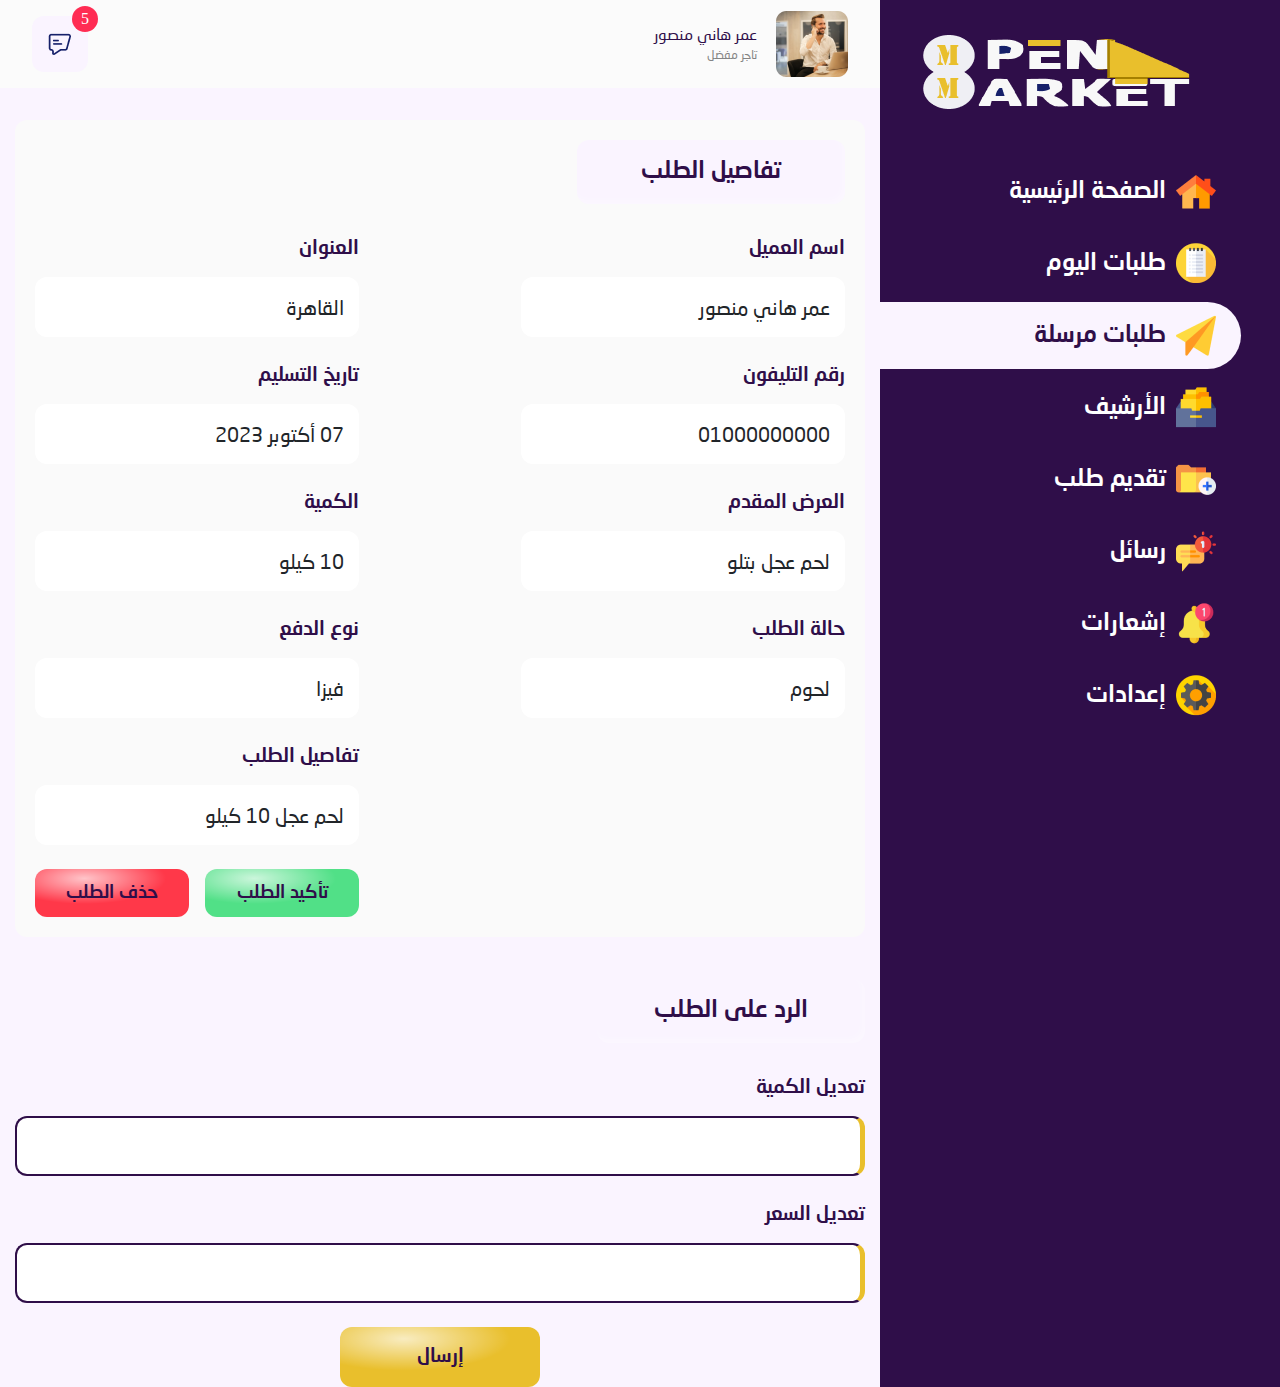
==== commit 16793f4b: "edit" ====
--- a/order-details.html
+++ b/order-details.html
@@ -160,21 +160,29 @@
 <form class="form-flex">
 <div class="form-part">
   <label class="form-label">
-  اسم العميل
-  </label>
-  <input type="text" class="form-input" placeholder="عمر هاني منصور" disabled>
-  <label class="form-label">
-  رقم التليفون
-  </label>
-  <input type="number" class="form-input" placeholder="0100000000" disabled>
-  <label class="form-label">
-  العرض المقدم
-   </label>
-   <input type="text" class="form-input" placeholder="لحم عجل بتلو" disabled>
+    اسم العميل
+   </label>
+  <p class="form-input order-det">
+   عمر هاني منصور
+   </p>
+   <label class="form-label">
+   رقم التليفون
+   </label>
+  <p class="form-input order-det">
+  01000000000
+   </p>
+   <label class="form-label">
+   العرض المقدم
+   </label>
+  <p class="form-input order-det">
+  لحم عجل بتلو
+   </p>
    <label class="form-label">
    حالة الطلب
    </label>
-   <input type="text" class="form-input" placeholder="لحوم" disabled>
+  <p class="form-input order-det">
+  لحوم
+   </p>
    
   
   
@@ -185,24 +193,34 @@
   <label class="form-label">
    العنوان
    </label>
-   <input type="text" class="form-input" placeholder="القاهرة - زهراء مدينة نصر" disabled>
-   <label class="form-label">
-   تاريخ التسليم
-    </label>
-    <input type="text" class="form-input" placeholder="7 أكتوبر 2023" disabled>
-    <label class="form-label">
-    الكمية
-      </label>
-      <input type="text" class="form-input" placeholder="10 كيلو" disabled>
-      <label class="form-label">
-      نوع الدفع
-          </label>
-          <input type="text" class="form-input" placeholder="10 كيلو" disabled>
-  
-      <label class="form-label">
-       تفاصيل الطلب
-       </label>
-       <textarea type="text" class=" form-textarea" placeholder="لحم عجل 10 كيلو" disabled></textarea>
+  <p class="form-input order-det">
+   القاهرة
+   </p>
+   <label class="form-label">
+  تاريخ التسليم
+   </label>
+  <p class="form-input order-det">
+  07 أكتوبر 2023
+   </p>
+   <label class="form-label">
+   الكمية
+   </label>
+  <p class="form-input order-det">
+  10 كيلو
+   </p>
+   <label class="form-label">
+   نوع الدفع
+   </label>
+  <p class="form-input order-det">
+  فيزا
+   </p>
+  
+   <label class="form-label">
+  تفاصيل الطلب
+   </label>
+  <p class="form-input order-det">
+  لحم عجل 10 كيلو
+   </p>
  
  
   
@@ -219,15 +237,35 @@
 </div>
 </form>
   </div>
+  <div class="client-answer">
+    <div class="det-title">
+      <h3 class="details-title">
+       الرد على الطلب
+      </h3>
+    </div>
+    <label class="form-label">
+     تعديل الكمية
+     </label>
+     <input type="text" class="form-input">
+     <label class="form-label">
+      تعديل السعر
+      </label>
+      <input type="text" class="form-input">
+      <button type="submit" class="send-btn">
+        إرسال
+      </button>
+  </div>
 </div>
 
   
 
 <!-- end sessions-div -->
+
 </div>
 
  
  </div>
+ 
 </div>
    <!-- end whole-dashboard -->
    
--- a/css/style.css
+++ b/css/style.css
@@ -970,6 +970,9 @@
   align-items: center;
   min-height: 100px;
 }
+.order-det{
+  border:0 !important
+}
 
 .delete-btn{
   display: none;
@@ -982,7 +985,7 @@
     outline: none;
     
     align-items: center;
-    justify-content: 
+    justify-content: center;
 }
 .delete-btn:focus{
   outline: none;
